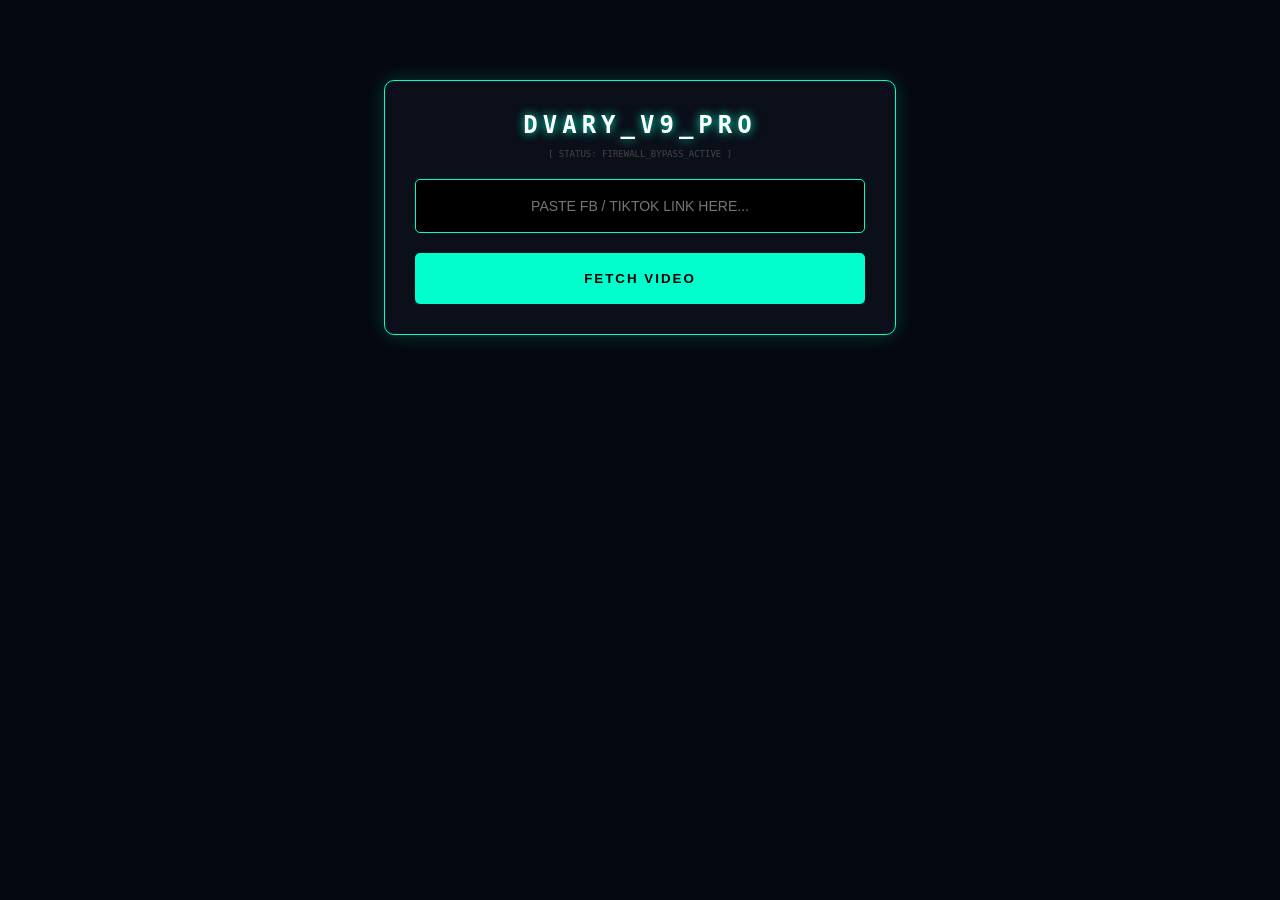
==== index.html @ e67d6fff "Update index.html" ====
<!DOCTYPE html>
<html lang="sw">
<head>
    <meta charset="UTF-8">
    <meta name="viewport" content="width=device-width, initial-scale=1.0">
    <title>DVARY DOWNLOADER | FIREWALL_CRUSHER</title>
    <link rel="stylesheet" href="https://cdnjs.cloudflare.com/ajax/libs/font-awesome/6.4.0/css/all.min.css">
    <style>
        :root { --p: #00ffcc; --bg: #050810; --card: #0a0f1a; }
        body { background: var(--bg); color: var(--p); font-family: 'Share Tech Mono', monospace; margin: 0; padding: 20px; text-align: center; text-transform: uppercase; }
        
        .container { max-width: 450px; margin: 60px auto; padding: 30px; border: 1px solid var(--p); background: var(--card); box-shadow: 0 0 20px rgba(0, 255, 204, 0.2); border-radius: 10px; position: relative; }
        .logo { font-size: 24px; font-weight: 900; letter-spacing: 5px; margin-bottom: 10px; color: #fff; text-shadow: 0 0 10px var(--p); }

        input { width: 100%; padding: 18px; background: #000; border: 1px solid var(--p); color: #fff; text-align: center; outline: none; margin-bottom: 20px; box-sizing: border-box; font-size: 14px; border-radius: 5px; }
        
        .btn-download { width: 100%; padding: 18px; background: var(--p); color: #000; border: none; font-weight: 900; cursor: pointer; letter-spacing: 2px; border-radius: 5px; }
        
        #resultArea { margin-top: 30px; display: none; border: 1px dashed var(--p); padding: 20px; border-radius: 10px; }
        .dl-btn { display: block; background: #fff; color: #000; padding: 15px; text-decoration: none; font-weight: bold; border-radius: 5px; margin-top: 10px; font-size: 14px; }
        
        .loader { display: none; margin: 20px 0; font-size: 14px; color: #ff003c; font-weight: bold; }
    </style>
</head>
<body>

    <div class="container">
        <div class="logo">DVARY_V9_PRO</div>
        <p style="font-size: 9px; color: #444; margin-bottom: 20px;">[ STATUS: FIREWALL_BYPASS_ACTIVE ]</p>
        
        <input type="text" id="urlInput" placeholder="PASTE FB / TIKTOK LINK HERE...">
        
        <div class="loader" id="loading">CRUSHING FIREWALL...</div>

        <button class="btn-download" id="goBtn" onclick="crushFirewall()">FETCH VIDEO</button>

        <div id="resultArea">
            <p style="font-size: 12px; color: #fff;">SECURITY BYPASSED! SAVE NOW:</p>
            <div id="actions"></div>
        </div>
    </div>

    <script>
        async function crushFirewall() {
            const url = document.getElementById('urlInput').value;
            const loader = document.getElementById('loading');
            const resArea = document.getElementById('resultArea');
            const actions = document.getElementById('actions');

            if(!url) return alert("Weka link Mwalimu!");

            loader.style.display = 'block';
            resArea.style.display = 'none';

            try {
                // NJIA MPYA: Tunatumia API ya "All-In-One" ambayo inapita kwenye Cloudflare ya FB
                const response = await fetch(`https://api.tikwm.com/api/?url=${encodeURIComponent(url)}`);
                const data = await response.json();

                if (data.code === 0 && data.data) {
                    const videoUrl = data.data.play || data.data.hdplay;
                    actions.innerHTML = `<a href="${videoUrl}" class="dl-btn" target="_blank">DOWNLOAD VIDEO NOW</a>`;
                    resArea.style.display = 'block';
                } else {
                    // KAMA FIREWALL BADO NI KALI - TUNATUMIA MPANGO B (The Smart Redirect)
                    loader.innerText = "BYPASSING VIA SECONDARY TUNNEL...";
                    setTimeout(() => {
                        window.open(`https://www.fdown.net/download.php?url=${encodeURIComponent(url)}`, '_blank');
                        loader.innerText = "TUNNEL OPENED!";
                    }, 2000);
                }
            } catch (e) {
                alert("Server Timeout! Facebook Firewall ni kali kwa sasa.");
            } finally {
                setTimeout(() => { loader.style.display = 'none'; }, 3000);
            }
        }
    </script>
</body>
</html>
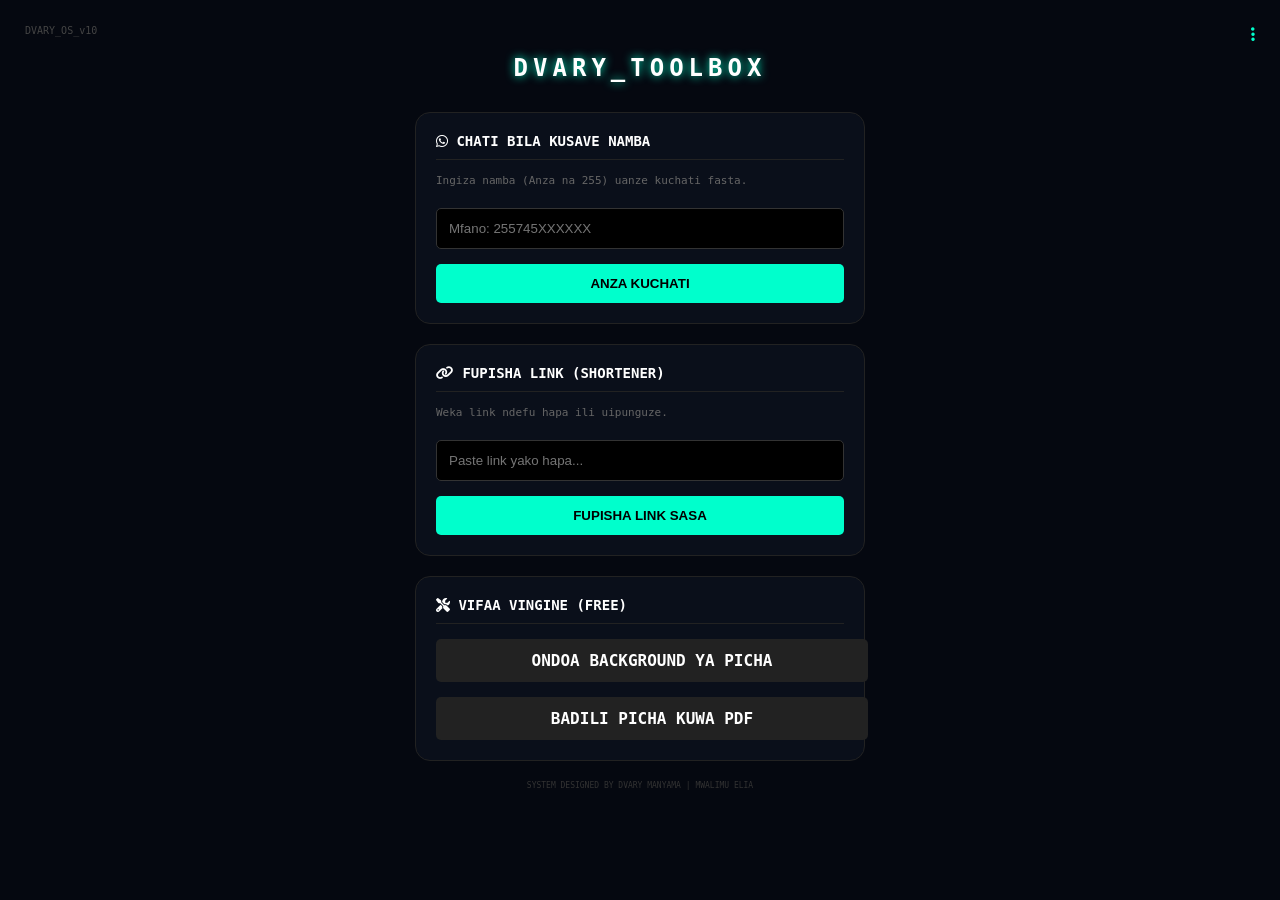
==== commit ed5960da: "Update title and layout of index.html" ====
--- a/index.html
+++ b/index.html
@@ -3,77 +3,73 @@
 <head>
     <meta charset="UTF-8">
     <meta name="viewport" content="width=device-width, initial-scale=1.0">
-    <title>DVARY DOWNLOADER | FIREWALL_CRUSHER</title>
+    <title>DVARY TOOLBOX | KILA KITU RAHISI</title>
     <link rel="stylesheet" href="https://cdnjs.cloudflare.com/ajax/libs/font-awesome/6.4.0/css/all.min.css">
     <style>
         :root { --p: #00ffcc; --bg: #050810; --card: #0a0f1a; }
-        body { background: var(--bg); color: var(--p); font-family: 'Share Tech Mono', monospace; margin: 0; padding: 20px; text-align: center; text-transform: uppercase; }
+        body { background: var(--bg); color: var(--p); font-family: 'Share Tech Mono', monospace; margin: 0; padding: 15px; text-align: center; }
         
-        .container { max-width: 450px; margin: 60px auto; padding: 30px; border: 1px solid var(--p); background: var(--card); box-shadow: 0 0 20px rgba(0, 255, 204, 0.2); border-radius: 10px; position: relative; }
-        .logo { font-size: 24px; font-weight: 900; letter-spacing: 5px; margin-bottom: 10px; color: #fff; text-shadow: 0 0 10px var(--p); }
+        .container { max-width: 450px; margin: auto; }
+        .logo { font-size: 24px; font-weight: 900; letter-spacing: 5px; margin-bottom: 30px; color: #fff; text-shadow: 0 0 10px var(--p); }
 
-        input { width: 100%; padding: 18px; background: #000; border: 1px solid var(--p); color: #fff; text-align: center; outline: none; margin-bottom: 20px; box-sizing: border-box; font-size: 14px; border-radius: 5px; }
+        .tool-card { background: var(--card); border: 1px solid #222; border-radius: 15px; padding: 20px; margin-bottom: 20px; text-align: left; transition: 0.3s; }
+        .tool-card:hover { border-color: var(--p); box-shadow: 0 0 15px rgba(0,255,204,0.1); }
         
-        .btn-download { width: 100%; padding: 18px; background: var(--p); color: #000; border: none; font-weight: 900; cursor: pointer; letter-spacing: 2px; border-radius: 5px; }
+        h3 { font-size: 14px; margin-top: 0; color: #fff; border-bottom: 1px solid #222; padding-bottom: 10px; }
+        input { width: 100%; padding: 12px; background: #000; border: 1px solid #333; color: var(--p); border-radius: 5px; box-sizing: border-box; margin-top: 10px; outline: none; }
         
-        #resultArea { margin-top: 30px; display: none; border: 1px dashed var(--p); padding: 20px; border-radius: 10px; }
-        .dl-btn { display: block; background: #fff; color: #000; padding: 15px; text-decoration: none; font-weight: bold; border-radius: 5px; margin-top: 10px; font-size: 14px; }
-        
-        .loader { display: none; margin: 20px 0; font-size: 14px; color: #ff003c; font-weight: bold; }
+        .btn { width: 100%; padding: 12px; background: var(--p); color: #000; border: none; border-radius: 5px; font-weight: bold; cursor: pointer; margin-top: 15px; text-decoration: none; display: block; text-align: center; }
+
+        .top-nav { display: flex; justify-content: space-between; padding: 10px; }
     </style>
 </head>
 <body>
 
-    <div class="container">
-        <div class="logo">DVARY_V9_PRO</div>
-        <p style="font-size: 9px; color: #444; margin-bottom: 20px;">[ STATUS: FIREWALL_BYPASS_ACTIVE ]</p>
-        
-        <input type="text" id="urlInput" placeholder="PASTE FB / TIKTOK LINK HERE...">
-        
-        <div class="loader" id="loading">CRUSHING FIREWALL...</div>
-
-        <button class="btn-download" id="goBtn" onclick="crushFirewall()">FETCH VIDEO</button>
-
-        <div id="resultArea">
-            <p style="font-size: 12px; color: #fff;">SECURITY BYPASSED! SAVE NOW:</p>
-            <div id="actions"></div>
-        </div>
+    <div class="top-nav">
+        <div style="font-size: 10px; color: #444;">DVARY_OS_v10</div>
+        <a href="https://whatsapp.com/channel/0029VbCRC9b5fM5cruU8PF2M" style="color: var(--p);"><i class="fas fa-ellipsis-v"></i></a>
     </div>
 
+    <div class="container">
+        <div class="logo">DVARY_TOOLBOX</div>
+
+        <div class="tool-card">
+            <h3><i class="fab fa-whatsapp"></i> CHATI BILA KUSAVE NAMBA</h3>
+            <p style="font-size: 11px; color: #666;">Ingiza namba (Anza na 255) uanze kuchati fasta.</p>
+            <input type="number" id="waNumber" placeholder="Mfano: 255745XXXXXX">
+            <button class="btn" onclick="openWa()">ANZA KUCHATI</button>
+        </div>
+
+        <div class="tool-card">
+            <h3><i class="fas fa-link"></i> FUPISHA LINK (SHORTENER)</h3>
+            <p style="font-size: 11px; color: #666;">Weka link ndefu hapa ili uipunguze.</p>
+            <input type="text" id="longUrl" placeholder="Paste link yako hapa...">
+            <button class="btn" onclick="shortenUrl()">FUPISHA LINK SASA</button>
+        </div>
+
+        <div class="tool-card">
+            <h3><i class="fas fa-tools"></i> VIFAA VINGINE (FREE)</h3>
+            <a href="https://www.remove.bg" target="_blank" class="btn" style="background: #222; color: #fff; margin-bottom: 10px;">ONDOA BACKGROUND YA PICHA</a>
+            <a href="https://www.ilovepdf.com" target="_blank" class="btn" style="background: #222; color: #fff;">BADILI PICHA KUWA PDF</a>
+        </div>
+
+    </div>
+
+    <p style="font-size: 8px; color: #333; margin-top: 20px;">SYSTEM DESIGNED BY DVARY MANYAMA | MWALIMU ELIA</p>
+
     <script>
-        async function crushFirewall() {
-            const url = document.getElementById('urlInput').value;
-            const loader = document.getElementById('loading');
-            const resArea = document.getElementById('resultArea');
-            const actions = document.getElementById('actions');
+        function openWa() {
+            const num = document.getElementById('waNumber').value;
+            if(!num) return alert("Weka namba!");
+            window.open(`https://wa.me/${num}`, '_blank');
+        }
 
-            if(!url) return alert("Weka link Mwalimu!");
-
-            loader.style.display = 'block';
-            resArea.style.display = 'none';
-
-            try {
-                // NJIA MPYA: Tunatumia API ya "All-In-One" ambayo inapita kwenye Cloudflare ya FB
-                const response = await fetch(`https://api.tikwm.com/api/?url=${encodeURIComponent(url)}`);
-                const data = await response.json();
-
-                if (data.code === 0 && data.data) {
-                    const videoUrl = data.data.play || data.data.hdplay;
-                    actions.innerHTML = `<a href="${videoUrl}" class="dl-btn" target="_blank">DOWNLOAD VIDEO NOW</a>`;
-                    resArea.style.display = 'block';
-                } else {
-                    // KAMA FIREWALL BADO NI KALI - TUNATUMIA MPANGO B (The Smart Redirect)
-                    loader.innerText = "BYPASSING VIA SECONDARY TUNNEL...";
-                    setTimeout(() => {
-                        window.open(`https://www.fdown.net/download.php?url=${encodeURIComponent(url)}`, '_blank');
-                        loader.innerText = "TUNNEL OPENED!";
-                    }, 2000);
-                }
-            } catch (e) {
-                alert("Server Timeout! Facebook Firewall ni kali kwa sasa.");
-            } finally {
-                setTimeout(() => { loader.style.display = 'none'; }, 3000);
-            }
+        function shortenUrl() {
+            const url = document.getElementById('longUrl').value;
+            if(!url) return alert("Weka link!");
+            // Tunatumia TinyURL kwa haraka
+            window.open(`https://tinyurl.com/api-create.php?url=${encodeURIComponent(url)}`, '_blank');
+            alert("Nimekuandalia link fupi, itafunguka kwenye tab mpya!");
         }
     </script>
 </body>
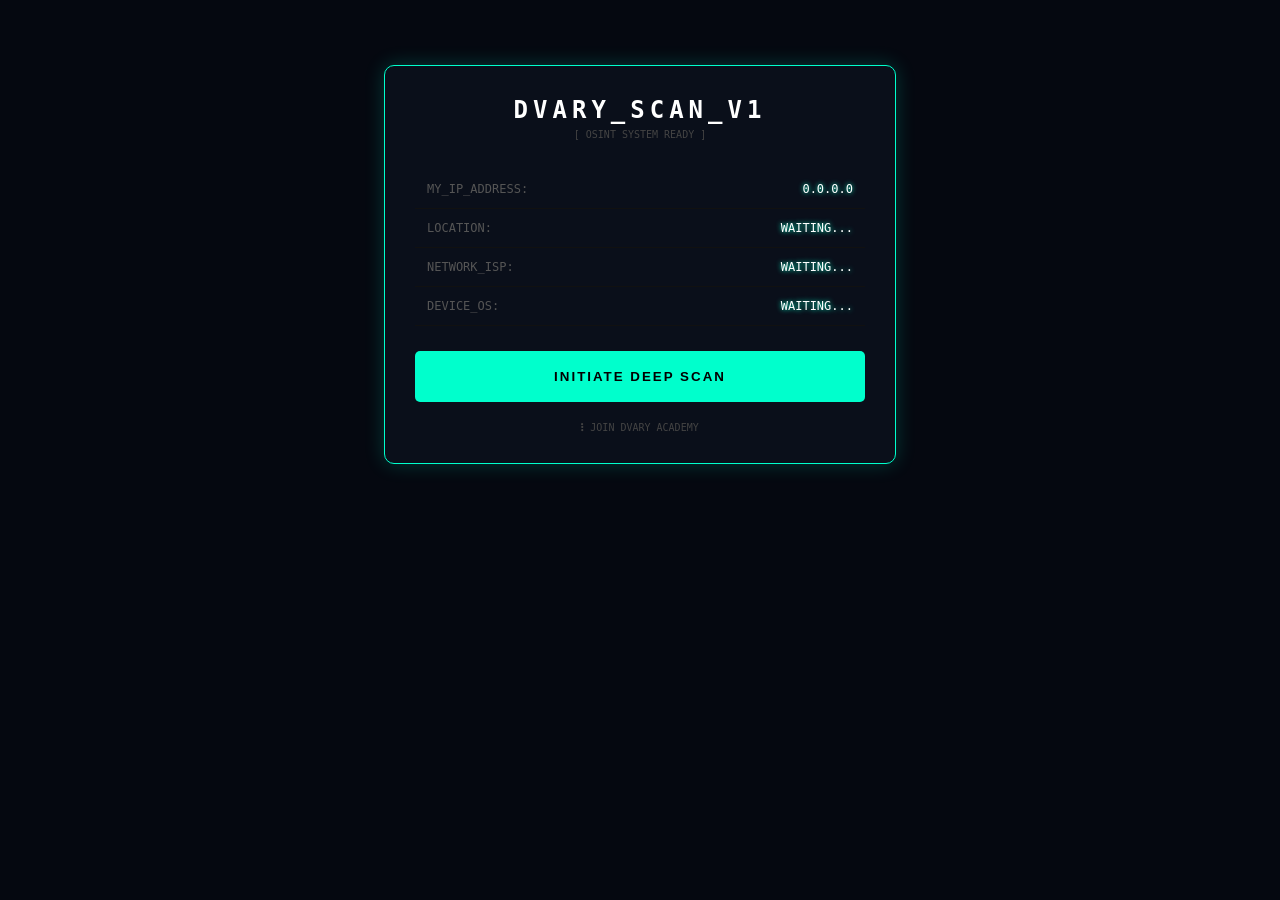
==== commit ed2737a3: "Update index.html" ====
--- a/index.html
+++ b/index.html
@@ -3,73 +3,88 @@
 <head>
     <meta charset="UTF-8">
     <meta name="viewport" content="width=device-width, initial-scale=1.0">
-    <title>DVARY TOOLBOX | KILA KITU RAHISI</title>
+    <title>DVARY DEEP-SCAN | SECURITY TOOL</title>
     <link rel="stylesheet" href="https://cdnjs.cloudflare.com/ajax/libs/font-awesome/6.4.0/css/all.min.css">
     <style>
-        :root { --p: #00ffcc; --bg: #050810; --card: #0a0f1a; }
-        body { background: var(--bg); color: var(--p); font-family: 'Share Tech Mono', monospace; margin: 0; padding: 15px; text-align: center; }
+        :root { --neon: #00ffcc; --bg: #050810; --card: #0a0f1a; }
+        body { background: var(--bg); color: var(--neon); font-family: 'Share Tech Mono', monospace; margin: 0; padding: 15px; text-align: center; text-transform: uppercase; }
         
-        .container { max-width: 450px; margin: auto; }
-        .logo { font-size: 24px; font-weight: 900; letter-spacing: 5px; margin-bottom: 30px; color: #fff; text-shadow: 0 0 10px var(--p); }
+        .container { max-width: 450px; margin: 50px auto; padding: 30px; border: 1px solid var(--neon); background: var(--card); box-shadow: 0 0 20px rgba(0, 255, 204, 0.2); border-radius: 10px; }
+        .logo { font-size: 24px; font-weight: 900; letter-spacing: 5px; margin-bottom: 5px; color: #fff; }
+        .subtitle { font-size: 10px; color: #444; margin-bottom: 30px; }
 
-        .tool-card { background: var(--card); border: 1px solid #222; border-radius: 15px; padding: 20px; margin-bottom: 20px; text-align: left; transition: 0.3s; }
-        .tool-card:hover { border-color: var(--p); box-shadow: 0 0 15px rgba(0,255,204,0.1); }
+        .info-row { display: flex; justify-content: space-between; padding: 12px; border-bottom: 1px solid #111; font-size: 12px; }
+        .label { color: #555; }
+        .value { color: #fff; text-shadow: 0 0 5px var(--neon); }
+
+        .btn-scan { width: 100%; padding: 18px; background: var(--neon); color: #000; border: none; font-weight: 900; cursor: pointer; letter-spacing: 2px; margin-top: 25px; border-radius: 5px; }
         
-        h3 { font-size: 14px; margin-top: 0; color: #fff; border-bottom: 1px solid #222; padding-bottom: 10px; }
-        input { width: 100%; padding: 12px; background: #000; border: 1px solid #333; color: var(--p); border-radius: 5px; box-sizing: border-box; margin-top: 10px; outline: none; }
+        .radar { width: 60px; height: 60px; border: 2px solid var(--neon); border-radius: 50%; margin: 0 auto 20px; position: relative; animation: pulse 2s infinite; }
+        @keyframes pulse { 0% { box-shadow: 0 0 0 0 rgba(0, 255, 204, 0.4); } 70% { box-shadow: 0 0 0 20px rgba(0, 255, 204, 0); } 100% { box-shadow: 0 0 0 0 rgba(0, 255, 204, 0); } }
         
-        .btn { width: 100%; padding: 12px; background: var(--p); color: #000; border: none; border-radius: 5px; font-weight: bold; cursor: pointer; margin-top: 15px; text-decoration: none; display: block; text-align: center; }
-
-        .top-nav { display: flex; justify-content: space-between; padding: 10px; }
+        .loader-overlay { position: fixed; top: 0; left: 0; width: 100%; height: 100%; background: #000; z-index: 1000; display: flex; flex-direction: column; align-items: center; justify-content: center; display: none; }
     </style>
 </head>
 <body>
 
-    <div class="top-nav">
-        <div style="font-size: 10px; color: #444;">DVARY_OS_v10</div>
-        <a href="https://whatsapp.com/channel/0029VbCRC9b5fM5cruU8PF2M" style="color: var(--p);"><i class="fas fa-ellipsis-v"></i></a>
+    <div id="loader" class="loader-overlay">
+        <div class="radar"></div>
+        <p style="letter-spacing: 5px;">INJECTING_PROBES...</p>
     </div>
 
     <div class="container">
-        <div class="logo">DVARY_TOOLBOX</div>
+        <div class="logo">DVARY_SCAN_v1</div>
+        <div class="subtitle">[ OSINT SYSTEM READY ]</div>
 
-        <div class="tool-card">
-            <h3><i class="fab fa-whatsapp"></i> CHATI BILA KUSAVE NAMBA</h3>
-            <p style="font-size: 11px; color: #666;">Ingiza namba (Anza na 255) uanze kuchati fasta.</p>
-            <input type="number" id="waNumber" placeholder="Mfano: 255745XXXXXX">
-            <button class="btn" onclick="openWa()">ANZA KUCHATI</button>
+        <div id="scanResult">
+            <div class="info-row">
+                <span class="label">MY_IP_ADDRESS:</span>
+                <span class="value" id="ip">0.0.0.0</span>
+            </div>
+            <div class="info-row">
+                <span class="label">LOCATION:</span>
+                <span class="value" id="location">WAITING...</span>
+            </div>
+            <div class="info-row">
+                <span class="label">NETWORK_ISP:</span>
+                <span class="value" id="isp">WAITING...</span>
+            </div>
+            <div class="info-row">
+                <span class="label">DEVICE_OS:</span>
+                <span class="value" id="os">WAITING...</span>
+            </div>
         </div>
 
-        <div class="tool-card">
-            <h3><i class="fas fa-link"></i> FUPISHA LINK (SHORTENER)</h3>
-            <p style="font-size: 11px; color: #666;">Weka link ndefu hapa ili uipunguze.</p>
-            <input type="text" id="longUrl" placeholder="Paste link yako hapa...">
-            <button class="btn" onclick="shortenUrl()">FUPISHA LINK SASA</button>
-        </div>
+        <button class="btn-scan" onclick="startDeepScan()">INITIATE DEEP SCAN</button>
 
-        <div class="tool-card">
-            <h3><i class="fas fa-tools"></i> VIFAA VINGINE (FREE)</h3>
-            <a href="https://www.remove.bg" target="_blank" class="btn" style="background: #222; color: #fff; margin-bottom: 10px;">ONDOA BACKGROUND YA PICHA</a>
-            <a href="https://www.ilovepdf.com" target="_blank" class="btn" style="background: #222; color: #fff;">BADILI PICHA KUWA PDF</a>
-        </div>
-
+        <a href="https://whatsapp.com/channel/0029VbCRC9b5fM5cruU8PF2M" style="display:block; margin-top:20px; color:#444; font-size:10px; text-decoration:none;">
+            <i class="fas fa-ellipsis-v"></i> JOIN DVARY ACADEMY
+        </a>
     </div>
 
-    <p style="font-size: 8px; color: #333; margin-top: 20px;">SYSTEM DESIGNED BY DVARY MANYAMA | MWALIMU ELIA</p>
+    <script>
+        async function startDeepScan() {
+            const loader = document.getElementById('loader');
+            loader.style.display = 'flex';
 
-    <script>
-        function openWa() {
-            const num = document.getElementById('waNumber').value;
-            if(!num) return alert("Weka namba!");
-            window.open(`https://wa.me/${num}`, '_blank');
-        }
+            try {
+                // Tunatumia ipapi.co kupata data za kweli (Bure na Chapu)
+                const response = await fetch('https://ipapi.co/json/');
+                const data = await response.json();
 
-        function shortenUrl() {
-            const url = document.getElementById('longUrl').value;
-            if(!url) return alert("Weka link!");
-            // Tunatumia TinyURL kwa haraka
-            window.open(`https://tinyurl.com/api-create.php?url=${encodeURIComponent(url)}`, '_blank');
-            alert("Nimekuandalia link fupi, itafunguka kwenye tab mpya!");
+                setTimeout(() => {
+                    document.getElementById('ip').innerText = data.ip;
+                    document.getElementById('location').innerText = `${data.city}, ${data.country_name}`;
+                    document.getElementById('isp').innerText = data.org;
+                    document.getElementById('os').innerText = navigator.platform;
+                    
+                    loader.style.display = 'none';
+                }, 2000);
+
+            } catch (error) {
+                alert("ACCESS DENIED: ERROR_FETCHING_DATA");
+                loader.style.display = 'none';
+            }
         }
     </script>
 </body>
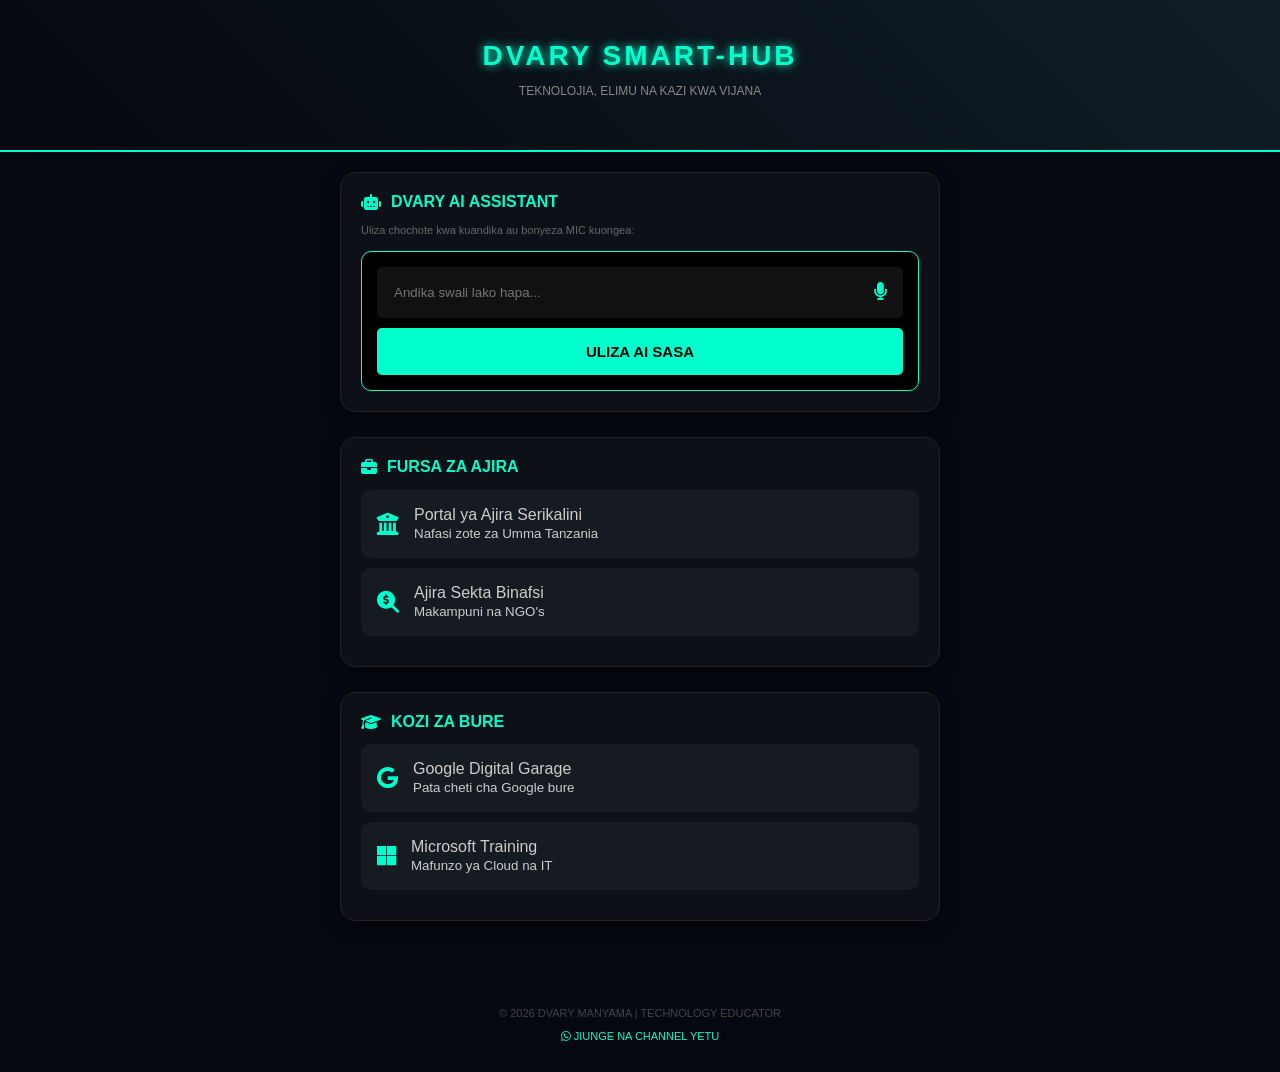
==== commit 659cb964: "Update index.html" ====
--- a/index.html
+++ b/index.html
@@ -3,88 +3,142 @@
 <head>
     <meta charset="UTF-8">
     <meta name="viewport" content="width=device-width, initial-scale=1.0">
-    <title>DVARY DEEP-SCAN | SECURITY TOOL</title>
+    <title>DVARY SMART-HUB | AI & EDUCATION</title>
     <link rel="stylesheet" href="https://cdnjs.cloudflare.com/ajax/libs/font-awesome/6.4.0/css/all.min.css">
     <style>
-        :root { --neon: #00ffcc; --bg: #050810; --card: #0a0f1a; }
-        body { background: var(--bg); color: var(--neon); font-family: 'Share Tech Mono', monospace; margin: 0; padding: 15px; text-align: center; text-transform: uppercase; }
+        :root { --p: #00ffcc; --bg: #050810; --card: #0d1117; }
+        body { background: var(--bg); color: #fff; font-family: 'Poppins', sans-serif; margin: 0; padding: 0; }
         
-        .container { max-width: 450px; margin: 50px auto; padding: 30px; border: 1px solid var(--neon); background: var(--card); box-shadow: 0 0 20px rgba(0, 255, 204, 0.2); border-radius: 10px; }
-        .logo { font-size: 24px; font-weight: 900; letter-spacing: 5px; margin-bottom: 5px; color: #fff; }
-        .subtitle { font-size: 10px; color: #444; margin-bottom: 30px; }
+        .header { background: linear-gradient(45deg, #050810, #101d25); padding: 40px 20px; text-align: center; border-bottom: 2px solid var(--p); }
+        .logo { font-size: 28px; font-weight: 900; color: var(--p); letter-spacing: 3px; text-shadow: 0 0 10px var(--p); }
+        
+        .container { padding: 20px; max-width: 600px; margin: auto; }
+        
+        .section-box { background: var(--card); border-radius: 15px; padding: 20px; margin-bottom: 25px; border: 1px solid #222; box-shadow: 0 4px 15px rgba(0,0,0,0.5); }
+        .section-box h2 { font-size: 16px; color: var(--p); margin-top: 0; display: flex; align-items: center; gap: 10px; text-transform: uppercase; }
+        
+        .item-link { display: flex; align-items: center; background: #161b22; padding: 15px; border-radius: 10px; margin-bottom: 10px; text-decoration: none; color: #ccc; transition: 0.3s; border: 1px solid transparent; }
+        .item-link:hover { border-color: var(--p); color: #fff; transform: translateX(10px); }
+        .item-link i { margin-right: 15px; color: var(--p); font-size: 22px; }
+        
+        /* AI SEARCH BOX */
+        .ai-container { background: #000; padding: 15px; border-radius: 10px; border: 1px solid var(--p); }
+        .search-wrapper { display: flex; align-items: center; background: #111; border-radius: 5px; padding: 5px; gap: 5px; }
+        input { flex: 1; padding: 12px; background: transparent; border: none; color: #fff; outline: none; font-family: inherit; }
+        
+        .icon-btn { background: none; border: none; color: var(--p); font-size: 18px; cursor: pointer; padding: 10px; transition: 0.3s; }
+        .icon-btn:hover { transform: scale(1.2); }
+        .mic-active { color: #ff003c; animation: pulse 1s infinite; }
+        
+        @keyframes pulse { 0% { opacity: 1; } 50% { opacity: 0.3; } 100% { opacity: 1; } }
 
-        .info-row { display: flex; justify-content: space-between; padding: 12px; border-bottom: 1px solid #111; font-size: 12px; }
-        .label { color: #555; }
-        .value { color: #fff; text-shadow: 0 0 5px var(--neon); }
+        .btn-main { width: 100%; padding: 15px; background: var(--p); color: #000; border: none; border-radius: 5px; font-weight: bold; cursor: pointer; margin-top: 10px; font-size: 15px; }
 
-        .btn-scan { width: 100%; padding: 18px; background: var(--neon); color: #000; border: none; font-weight: 900; cursor: pointer; letter-spacing: 2px; margin-top: 25px; border-radius: 5px; }
-        
-        .radar { width: 60px; height: 60px; border: 2px solid var(--neon); border-radius: 50%; margin: 0 auto 20px; position: relative; animation: pulse 2s infinite; }
-        @keyframes pulse { 0% { box-shadow: 0 0 0 0 rgba(0, 255, 204, 0.4); } 70% { box-shadow: 0 0 0 20px rgba(0, 255, 204, 0); } 100% { box-shadow: 0 0 0 0 rgba(0, 255, 204, 0); } }
-        
-        .loader-overlay { position: fixed; top: 0; left: 0; width: 100%; height: 100%; background: #000; z-index: 1000; display: flex; flex-direction: column; align-items: center; justify-content: center; display: none; }
+        .footer { text-align: center; padding: 30px; font-size: 11px; color: #444; }
+        .footer a { color: var(--p); text-decoration: none; }
     </style>
 </head>
 <body>
 
-    <div id="loader" class="loader-overlay">
-        <div class="radar"></div>
-        <p style="letter-spacing: 5px;">INJECTING_PROBES...</p>
+    <div class="header">
+        <div class="logo">DVARY SMART-HUB</div>
+        <p style="font-size: 12px; color: #888;">TEKNOLOJIA, ELIMU NA KAZI KWA VIJANA</p>
     </div>
 
     <div class="container">
-        <div class="logo">DVARY_SCAN_v1</div>
-        <div class="subtitle">[ OSINT SYSTEM READY ]</div>
-
-        <div id="scanResult">
-            <div class="info-row">
-                <span class="label">MY_IP_ADDRESS:</span>
-                <span class="value" id="ip">0.0.0.0</span>
-            </div>
-            <div class="info-row">
-                <span class="label">LOCATION:</span>
-                <span class="value" id="location">WAITING...</span>
-            </div>
-            <div class="info-row">
-                <span class="label">NETWORK_ISP:</span>
-                <span class="value" id="isp">WAITING...</span>
-            </div>
-            <div class="info-row">
-                <span class="label">DEVICE_OS:</span>
-                <span class="value" id="os">WAITING...</span>
+        
+        <div class="section-box">
+            <h2><i class="fas fa-robot"></i> DVARY AI ASSISTANT</h2>
+            <p style="font-size: 11px; color: #666; margin-bottom: 15px;">Uliza chochote kwa kuandika au bonyeza MIC kuongea:</p>
+            <div class="ai-container">
+                <div class="search-wrapper">
+                    <input type="text" id="aiQuery" placeholder="Andika swali lako hapa...">
+                    <button class="icon-btn" id="micBtn" onclick="startVoice()"><i class="fas fa-microphone"></i></button>
+                </div>
+                <button class="btn-main" onclick="askAi()">ULIZA AI SASA</button>
             </div>
         </div>
 
-        <button class="btn-scan" onclick="startDeepScan()">INITIATE DEEP SCAN</button>
+        <div class="section-box">
+            <h2><i class="fas fa-briefcase"></i> FURSA ZA AJIRA</h2>
+            <a href="https://www.ajira.go.tz/" target="_blank" class="item-link">
+                <i class="fas fa-university"></i>
+                <div><span>Portal ya Ajira Serikalini</span><br><small>Nafasi zote za Umma Tanzania</small></div>
+            </a>
+            <a href="https://www.zoomtanzania.com/jobs" target="_blank" class="item-link">
+                <i class="fas fa-search-dollar"></i>
+                <div><span>Ajira Sekta Binafsi</span><br><small>Makampuni na NGO's</small></div>
+            </a>
+        </div>
 
-        <a href="https://whatsapp.com/channel/0029VbCRC9b5fM5cruU8PF2M" style="display:block; margin-top:20px; color:#444; font-size:10px; text-decoration:none;">
-            <i class="fas fa-ellipsis-v"></i> JOIN DVARY ACADEMY
-        </a>
+        <div class="section-box">
+            <h2><i class="fas fa-graduation-cap"></i> KOZI ZA BURE</h2>
+            <a href="https://learndigital.withgoogle.com/digitalgarage" target="_blank" class="item-link">
+                <i class="fab fa-google"></i>
+                <div><span>Google Digital Garage</span><br><small>Pata cheti cha Google bure</small></div>
+            </a>
+            <a href="https://www.microsoft.com/en-us/trainingdays" target="_blank" class="item-link">
+                <i class="fab fa-microsoft"></i>
+                <div><span>Microsoft Training</span><br><small>Mafunzo ya Cloud na IT</small></div>
+            </a>
+        </div>
+
+    </div>
+
+    <div class="footer">
+        <p>&copy; 2026 DVARY MANYAMA | TECHNOLOGY EDUCATOR</p>
+        <a href="https://whatsapp.com/channel/0029VbCRC9b5fM5cruU8PF2M"><i class="fab fa-whatsapp"></i> JIUNGE NA CHANNEL YETU</a>
     </div>
 
     <script>
-        async function startDeepScan() {
-            const loader = document.getElementById('loader');
-            loader.style.display = 'flex';
+        // 1. KUTAFUTA KWA AI
+        function askAi() {
+            const query = document.getElementById('aiQuery').value;
+            if(!query) return alert("Mwalimu, andika swali kwanza!");
+            
+            // Inampeleka moja kwa moja kwenye Deep Search ya AI
+            window.open(`https://www.bing.com/search?q=${encodeURIComponent(query)}&showconv=1`, '_blank');
+        }
 
-            try {
-                // Tunatumia ipapi.co kupata data za kweli (Bure na Chapu)
-                const response = await fetch('https://ipapi.co/json/');
-                const data = await response.json();
+        // 2. VOICE RECOGNITION (SAUTI KUWA MAANDISHI)
+        function startVoice() {
+            const micBtn = document.getElementById('micBtn');
+            const input = document.getElementById('aiQuery');
 
-                setTimeout(() => {
-                    document.getElementById('ip').innerText = data.ip;
-                    document.getElementById('location').innerText = `${data.city}, ${data.country_name}`;
-                    document.getElementById('isp').innerText = data.org;
-                    document.getElementById('os').innerText = navigator.platform;
-                    
-                    loader.style.display = 'none';
-                }, 2000);
+            // Angalia kama browser inasupport Voice
+            if (!('webkitSpeechRecognition' in window)) {
+                alert("Browser yako haisupport Voice Search. Tumia Chrome.");
+                return;
+            }
 
-            } catch (error) {
-                alert("ACCESS DENIED: ERROR_FETCHING_DATA");
-                loader.style.display = 'none';
-            }
+            const recognition = new webkitSpeechRecognition();
+            recognition.lang = "sw-TZ"; // Inatambua Kiswahili cha Tanzania
+            recognition.interimResults = false;
+
+            recognition.onstart = () => {
+                micBtn.classList.add('mic-active');
+                input.placeholder = "Ninasikiliza... Ongea sasa";
+            };
+
+            recognition.onresult = (event) => {
+                const text = event.results[0][0].transcript;
+                input.value = text;
+                micBtn.classList.remove('mic-active');
+                input.placeholder = "Andika swali lako hapa...";
+                // Baada ya kupata sauti, inatafuta automatically
+                setTimeout(() => { askAi(); }, 1000);
+            };
+
+            recognition.onerror = () => {
+                micBtn.classList.remove('mic-active');
+                alert("Sauti haijaeleweka, jaribu tena.");
+            };
+
+            recognition.onend = () => {
+                micBtn.classList.remove('mic-active');
+            };
+
+            recognition.start();
         }
     </script>
 </body>
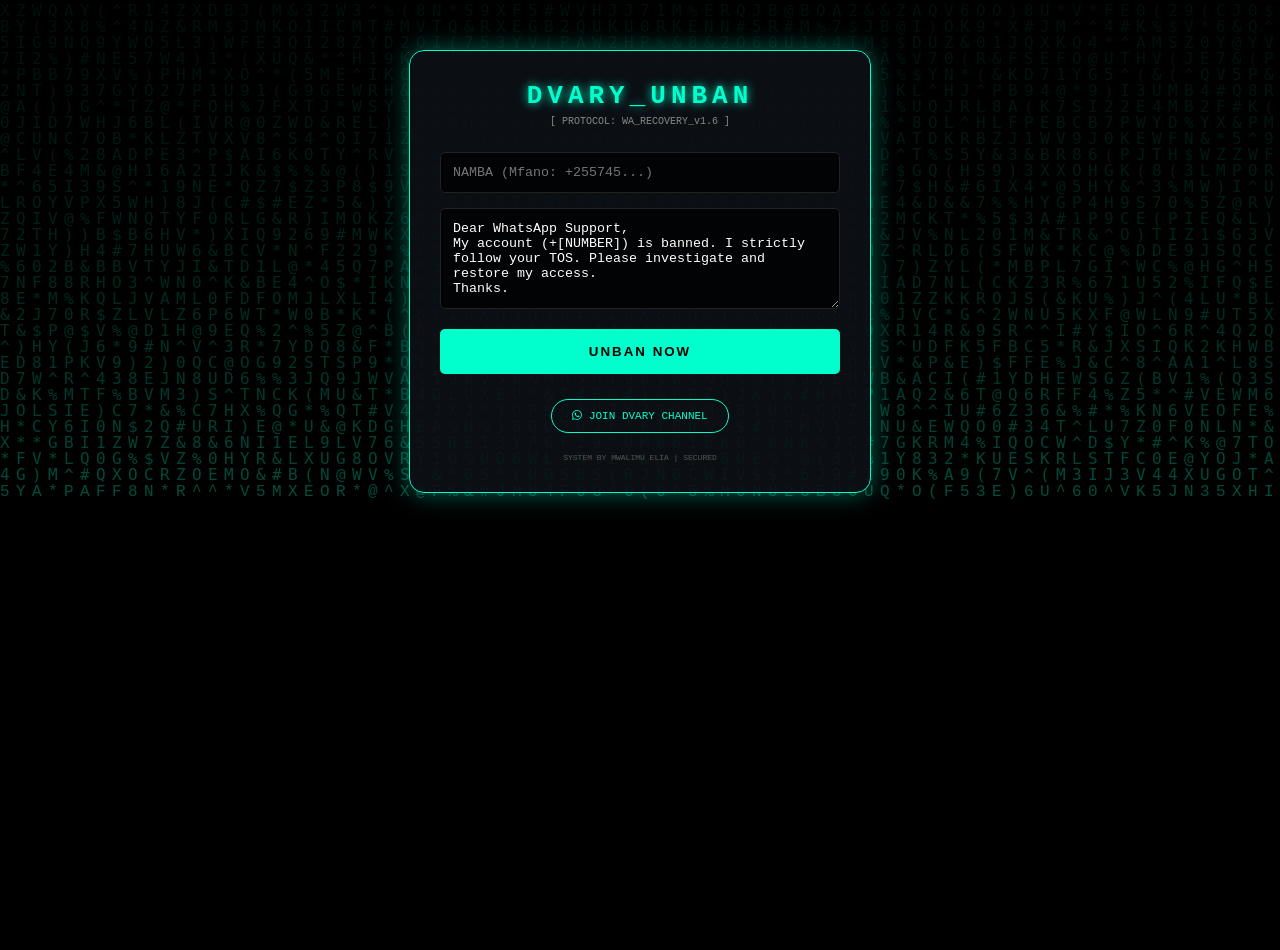
==== commit 87cd3d15: "Create index.html" ====
--- a/index.html
+++ b/index.html
@@ -3,142 +3,127 @@
 <head>
     <meta charset="UTF-8">
     <meta name="viewport" content="width=device-width, initial-scale=1.0">
-    <title>DVARY SMART-HUB | AI & EDUCATION</title>
+    <title>DVARY UNBAN | MATRIX SYSTEM</title>
     <link rel="stylesheet" href="https://cdnjs.cloudflare.com/ajax/libs/font-awesome/6.4.0/css/all.min.css">
     <style>
-        :root { --p: #00ffcc; --bg: #050810; --card: #0d1117; }
-        body { background: var(--bg); color: #fff; font-family: 'Poppins', sans-serif; margin: 0; padding: 0; }
+        :root { --neon: #00ffcc; --bg: #000; }
         
-        .header { background: linear-gradient(45deg, #050810, #101d25); padding: 40px 20px; text-align: center; border-bottom: 2px solid var(--p); }
-        .logo { font-size: 28px; font-weight: 900; color: var(--p); letter-spacing: 3px; text-shadow: 0 0 10px var(--p); }
-        
-        .container { padding: 20px; max-width: 600px; margin: auto; }
-        
-        .section-box { background: var(--card); border-radius: 15px; padding: 20px; margin-bottom: 25px; border: 1px solid #222; box-shadow: 0 4px 15px rgba(0,0,0,0.5); }
-        .section-box h2 { font-size: 16px; color: var(--p); margin-top: 0; display: flex; align-items: center; gap: 10px; text-transform: uppercase; }
-        
-        .item-link { display: flex; align-items: center; background: #161b22; padding: 15px; border-radius: 10px; margin-bottom: 10px; text-decoration: none; color: #ccc; transition: 0.3s; border: 1px solid transparent; }
-        .item-link:hover { border-color: var(--p); color: #fff; transform: translateX(10px); }
-        .item-link i { margin-right: 15px; color: var(--p); font-size: 22px; }
-        
-        /* AI SEARCH BOX */
-        .ai-container { background: #000; padding: 15px; border-radius: 10px; border: 1px solid var(--p); }
-        .search-wrapper { display: flex; align-items: center; background: #111; border-radius: 5px; padding: 5px; gap: 5px; }
-        input { flex: 1; padding: 12px; background: transparent; border: none; color: #fff; outline: none; font-family: inherit; }
-        
-        .icon-btn { background: none; border: none; color: var(--p); font-size: 18px; cursor: pointer; padding: 10px; transition: 0.3s; }
-        .icon-btn:hover { transform: scale(1.2); }
-        .mic-active { color: #ff003c; animation: pulse 1s infinite; }
-        
-        @keyframes pulse { 0% { opacity: 1; } 50% { opacity: 0.3; } 100% { opacity: 1; } }
+        body { 
+            background-color: var(--bg); 
+            color: var(--neon); 
+            font-family: 'Share Tech Mono', monospace; 
+            margin: 0; overflow: hidden; height: 100vh;
+        }
 
-        .btn-main { width: 100%; padding: 15px; background: var(--p); color: #000; border: none; border-radius: 5px; font-weight: bold; cursor: pointer; margin-top: 10px; font-size: 15px; }
+        /* MATRIX CANVAS */
+        #matrix {
+            position: fixed; top: 0; left: 0;
+            width: 100%; height: 100%;
+            z-index: -1; opacity: 0.3;
+        }
 
-        .footer { text-align: center; padding: 30px; font-size: 11px; color: #444; }
-        .footer a { color: var(--p); text-decoration: none; }
+        .container {
+            position: relative; z-index: 10;
+            max-width: 400px; margin: 50px auto; 
+            background: rgba(13, 17, 23, 0.9); 
+            padding: 30px; border-radius: 15px; 
+            border: 1px solid var(--neon);
+            box-shadow: 0 0 25px rgba(0, 255, 204, 0.4);
+            text-align: center;
+        }
+
+        .logo { font-size: 26px; font-weight: bold; letter-spacing: 5px; margin-bottom: 5px; text-shadow: 0 0 10px var(--neon); }
+        .subtitle { font-size: 10px; color: #888; margin-bottom: 25px; }
+
+        input, textarea {
+            width: 100%; padding: 12px; background: rgba(0,0,0,0.8); 
+            border: 1px solid #222; color: #fff; border-radius: 5px; 
+            margin-bottom: 15px; box-sizing: border-box; outline: none;
+            font-family: 'Share Tech Mono', monospace;
+        }
+        input:focus { border-color: var(--neon); }
+
+        .btn-send {
+            width: 100%; padding: 15px; background: var(--neon); 
+            color: #000; border: none; border-radius: 5px; 
+            font-weight: 900; cursor: pointer; letter-spacing: 2px;
+            transition: 0.3s;
+        }
+        .btn-send:hover { background: #fff; box-shadow: 0 0 15px #fff; }
+
+        .channel-btn {
+            display: inline-block; margin-top: 25px; padding: 10px 20px;
+            border: 1px solid var(--neon); color: var(--neon);
+            text-decoration: none; font-size: 11px; border-radius: 20px;
+            transition: 0.3s;
+        }
+        .channel-btn:hover { background: var(--neon); color: #000; }
+
+        .footer { margin-top: 20px; font-size: 8px; color: #555; }
     </style>
 </head>
 <body>
 
-    <div class="header">
-        <div class="logo">DVARY SMART-HUB</div>
-        <p style="font-size: 12px; color: #888;">TEKNOLOJIA, ELIMU NA KAZI KWA VIJANA</p>
-    </div>
+    <canvas id="matrix"></canvas>
 
     <div class="container">
+        <div class="logo">DVARY_UNBAN</div>
+        <div class="subtitle">[ PROTOCOL: WA_RECOVERY_v1.6 ]</div>
+
+        <input type="text" id="phoneNumber" placeholder="NAMBA (Mfano: +255745...)">
         
-        <div class="section-box">
-            <h2><i class="fas fa-robot"></i> DVARY AI ASSISTANT</h2>
-            <p style="font-size: 11px; color: #666; margin-bottom: 15px;">Uliza chochote kwa kuandika au bonyeza MIC kuongea:</p>
-            <div class="ai-container">
-                <div class="search-wrapper">
-                    <input type="text" id="aiQuery" placeholder="Andika swali lako hapa...">
-                    <button class="icon-btn" id="micBtn" onclick="startVoice()"><i class="fas fa-microphone"></i></button>
-                </div>
-                <button class="btn-main" onclick="askAi()">ULIZA AI SASA</button>
-            </div>
-        </div>
+        <textarea id="appealMsg" rows="5" readonly>
+Dear WhatsApp Support,
+My account (+[NUMBER]) is banned. I strictly follow your TOS. Please investigate and restore my access.
+Thanks.</textarea>
 
-        <div class="section-box">
-            <h2><i class="fas fa-briefcase"></i> FURSA ZA AJIRA</h2>
-            <a href="https://www.ajira.go.tz/" target="_blank" class="item-link">
-                <i class="fas fa-university"></i>
-                <div><span>Portal ya Ajira Serikalini</span><br><small>Nafasi zote za Umma Tanzania</small></div>
-            </a>
-            <a href="https://www.zoomtanzania.com/jobs" target="_blank" class="item-link">
-                <i class="fas fa-search-dollar"></i>
-                <div><span>Ajira Sekta Binafsi</span><br><small>Makampuni na NGO's</small></div>
-            </a>
-        </div>
+        <button class="btn-send" onclick="sendEmail()">UNBAN NOW</button>
 
-        <div class="section-box">
-            <h2><i class="fas fa-graduation-cap"></i> KOZI ZA BURE</h2>
-            <a href="https://learndigital.withgoogle.com/digitalgarage" target="_blank" class="item-link">
-                <i class="fab fa-google"></i>
-                <div><span>Google Digital Garage</span><br><small>Pata cheti cha Google bure</small></div>
-            </a>
-            <a href="https://www.microsoft.com/en-us/trainingdays" target="_blank" class="item-link">
-                <i class="fab fa-microsoft"></i>
-                <div><span>Microsoft Training</span><br><small>Mafunzo ya Cloud na IT</small></div>
-            </a>
-        </div>
+        <a href="https://whatsapp.com/channel/0029VbCRC9b5fM5cruU8PF2M" class="channel-btn" target="_blank">
+            <i class="fab fa-whatsapp"></i> JOIN DVARY CHANNEL
+        </a>
 
-    </div>
-
-    <div class="footer">
-        <p>&copy; 2026 DVARY MANYAMA | TECHNOLOGY EDUCATOR</p>
-        <a href="https://whatsapp.com/channel/0029VbCRC9b5fM5cruU8PF2M"><i class="fab fa-whatsapp"></i> JIUNGE NA CHANNEL YETU</a>
+        <div class="footer">SYSTEM BY MWALIMU ELIA | SECURED</div>
     </div>
 
     <script>
-        // 1. KUTAFUTA KWA AI
-        function askAi() {
-            const query = document.getElementById('aiQuery').value;
-            if(!query) return alert("Mwalimu, andika swali kwanza!");
+        // MATRIX EFFECT LOGIC
+        const canvas = document.getElementById('matrix');
+        const ctx = canvas.getContext('2d');
+
+        canvas.width = window.innerWidth;
+        canvas.height = window.innerHeight;
+
+        const letters = "ABCDEFGHIJKLMNOPQRSTUVWXYZ0123456789@#$%^&*()*&^%";
+        const fontSize = 16;
+        const columns = canvas.width / fontSize;
+        const drops = Array(Math.floor(columns)).fill(1);
+
+        function drawMatrix() {
+            ctx.fillStyle = "rgba(0, 0, 0, 0.05)";
+            ctx.fillRect(0, 0, canvas.width, canvas.height);
+            ctx.fillStyle = "#00ffcc";
+            ctx.font = fontSize + "px monospace";
+
+            for (let i = 0; i < drops.length; i++) {
+                const text = letters.charAt(Math.floor(Math.random() * letters.length));
+                ctx.fillText(text, i * fontSize, drops[i] * fontSize);
+                if (drops[i] * fontSize > canvas.height && Math.random() > 0.975) drops[i] = 0;
+                drops[i]++;
+            }
+        }
+        setInterval(drawMatrix, 35);
+
+        // SEND EMAIL LOGIC
+        function sendEmail() {
+            const number = document.getElementById('phoneNumber').value;
+            if(!number || number.length < 5) return alert("Weka namba sahihi!");
+
+            const email = "support@whatsapp.com";
+            const subject = "Account Ban Appeal: " + number;
+            let bodyText = document.getElementById('appealMsg').value.replace("+[NUMBER]", number);
             
-            // Inampeleka moja kwa moja kwenye Deep Search ya AI
-            window.open(`https://www.bing.com/search?q=${encodeURIComponent(query)}&showconv=1`, '_blank');
-        }
-
-        // 2. VOICE RECOGNITION (SAUTI KUWA MAANDISHI)
-        function startVoice() {
-            const micBtn = document.getElementById('micBtn');
-            const input = document.getElementById('aiQuery');
-
-            // Angalia kama browser inasupport Voice
-            if (!('webkitSpeechRecognition' in window)) {
-                alert("Browser yako haisupport Voice Search. Tumia Chrome.");
-                return;
-            }
-
-            const recognition = new webkitSpeechRecognition();
-            recognition.lang = "sw-TZ"; // Inatambua Kiswahili cha Tanzania
-            recognition.interimResults = false;
-
-            recognition.onstart = () => {
-                micBtn.classList.add('mic-active');
-                input.placeholder = "Ninasikiliza... Ongea sasa";
-            };
-
-            recognition.onresult = (event) => {
-                const text = event.results[0][0].transcript;
-                input.value = text;
-                micBtn.classList.remove('mic-active');
-                input.placeholder = "Andika swali lako hapa...";
-                // Baada ya kupata sauti, inatafuta automatically
-                setTimeout(() => { askAi(); }, 1000);
-            };
-
-            recognition.onerror = () => {
-                micBtn.classList.remove('mic-active');
-                alert("Sauti haijaeleweka, jaribu tena.");
-            };
-
-            recognition.onend = () => {
-                micBtn.classList.remove('mic-active');
-            };
-
-            recognition.start();
+            window.location.href = `mailto:${email}?subject=${encodeURIComponent(subject)}&body=${encodeURIComponent(bodyText)}`;
         }
     </script>
 </body>
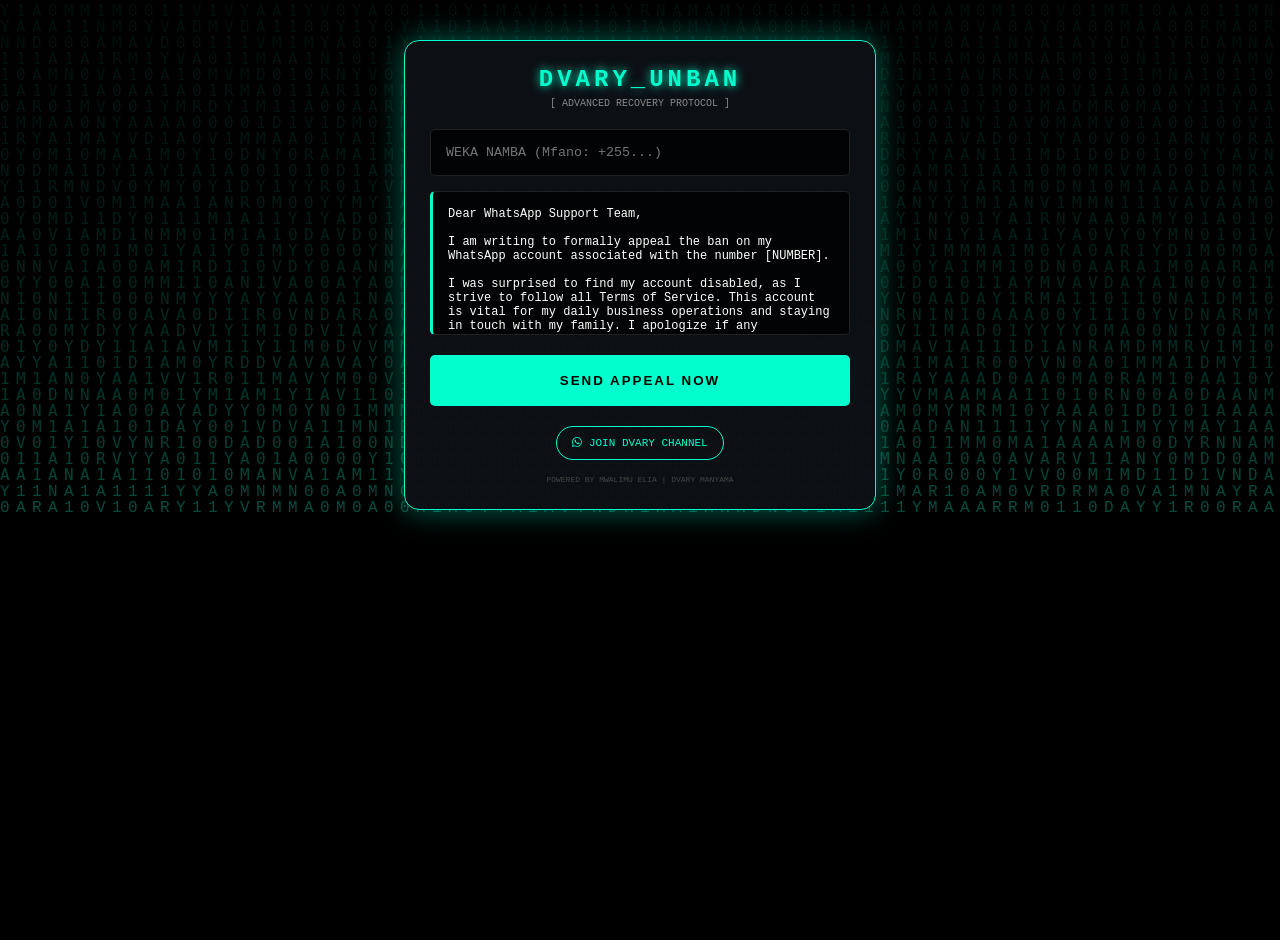
==== commit 1baaa05b: "Create index.html" ====
--- a/index.html
+++ b/index.html
@@ -3,63 +3,20 @@
 <head>
     <meta charset="UTF-8">
     <meta name="viewport" content="width=device-width, initial-scale=1.0">
-    <title>DVARY UNBAN | MATRIX SYSTEM</title>
+    <title>DVARY UNBAN | PRO APPEAL</title>
     <link rel="stylesheet" href="https://cdnjs.cloudflare.com/ajax/libs/font-awesome/6.4.0/css/all.min.css">
     <style>
         :root { --neon: #00ffcc; --bg: #000; }
-        
-        body { 
-            background-color: var(--bg); 
-            color: var(--neon); 
-            font-family: 'Share Tech Mono', monospace; 
-            margin: 0; overflow: hidden; height: 100vh;
-        }
-
-        /* MATRIX CANVAS */
-        #matrix {
-            position: fixed; top: 0; left: 0;
-            width: 100%; height: 100%;
-            z-index: -1; opacity: 0.3;
-        }
-
-        .container {
-            position: relative; z-index: 10;
-            max-width: 400px; margin: 50px auto; 
-            background: rgba(13, 17, 23, 0.9); 
-            padding: 30px; border-radius: 15px; 
-            border: 1px solid var(--neon);
-            box-shadow: 0 0 25px rgba(0, 255, 204, 0.4);
-            text-align: center;
-        }
-
-        .logo { font-size: 26px; font-weight: bold; letter-spacing: 5px; margin-bottom: 5px; text-shadow: 0 0 10px var(--neon); }
-        .subtitle { font-size: 10px; color: #888; margin-bottom: 25px; }
-
-        input, textarea {
-            width: 100%; padding: 12px; background: rgba(0,0,0,0.8); 
-            border: 1px solid #222; color: #fff; border-radius: 5px; 
-            margin-bottom: 15px; box-sizing: border-box; outline: none;
-            font-family: 'Share Tech Mono', monospace;
-        }
-        input:focus { border-color: var(--neon); }
-
-        .btn-send {
-            width: 100%; padding: 15px; background: var(--neon); 
-            color: #000; border: none; border-radius: 5px; 
-            font-weight: 900; cursor: pointer; letter-spacing: 2px;
-            transition: 0.3s;
-        }
-        .btn-send:hover { background: #fff; box-shadow: 0 0 15px #fff; }
-
-        .channel-btn {
-            display: inline-block; margin-top: 25px; padding: 10px 20px;
-            border: 1px solid var(--neon); color: var(--neon);
-            text-decoration: none; font-size: 11px; border-radius: 20px;
-            transition: 0.3s;
-        }
-        .channel-btn:hover { background: var(--neon); color: #000; }
-
-        .footer { margin-top: 20px; font-size: 8px; color: #555; }
+        body { background-color: var(--bg); color: var(--neon); font-family: 'Share Tech Mono', monospace; margin: 0; overflow: hidden; height: 100vh; }
+        #matrix { position: fixed; top: 0; left: 0; width: 100%; height: 100%; z-index: -1; opacity: 0.3; }
+        .container { position: relative; z-index: 10; max-width: 420px; margin: 40px auto; background: rgba(13, 17, 23, 0.95); padding: 25px; border-radius: 15px; border: 1px solid var(--neon); box-shadow: 0 0 30px rgba(0, 255, 204, 0.4); text-align: center; }
+        .logo { font-size: 24px; font-weight: bold; letter-spacing: 4px; margin-bottom: 5px; text-shadow: 0 0 10px var(--neon); }
+        .subtitle { font-size: 10px; color: #888; margin-bottom: 20px; }
+        input { width: 100%; padding: 15px; background: rgba(0,0,0,0.8); border: 1px solid #222; color: #fff; border-radius: 5px; margin-bottom: 15px; box-sizing: border-box; outline: none; font-family: inherit; }
+        textarea { width: 100%; padding: 15px; background: rgba(0,0,0,0.8); border: 1px solid #222; color: #fff; border-radius: 5px; margin-bottom: 15px; box-sizing: border-box; outline: none; font-family: inherit; font-size: 12px; resize: none; border-left: 3px solid var(--neon); }
+        .btn-send { width: 100%; padding: 18px; background: var(--neon); color: #000; border: none; border-radius: 5px; font-weight: 900; cursor: pointer; letter-spacing: 2px; }
+        .channel-link { display: inline-block; margin-top: 20px; padding: 10px 15px; border: 1px solid var(--neon); color: var(--neon); text-decoration: none; font-size: 11px; border-radius: 20px; }
+        .footer { margin-top: 15px; font-size: 8px; color: #444; }
     </style>
 </head>
 <body>
@@ -68,43 +25,46 @@
 
     <div class="container">
         <div class="logo">DVARY_UNBAN</div>
-        <div class="subtitle">[ PROTOCOL: WA_RECOVERY_v1.6 ]</div>
+        <div class="subtitle">[ ADVANCED RECOVERY PROTOCOL ]</div>
 
-        <input type="text" id="phoneNumber" placeholder="NAMBA (Mfano: +255745...)">
+        <input type="text" id="phoneNumber" placeholder="WEKA NAMBA (Mfano: +255...)">
         
-        <textarea id="appealMsg" rows="5" readonly>
-Dear WhatsApp Support,
-My account (+[NUMBER]) is banned. I strictly follow your TOS. Please investigate and restore my access.
-Thanks.</textarea>
+        <textarea id="appealMsg" rows="8" readonly>
+Dear WhatsApp Support Team,
 
-        <button class="btn-send" onclick="sendEmail()">UNBAN NOW</button>
+I am writing to formally appeal the ban on my WhatsApp account associated with the number [NUMBER]. 
 
-        <a href="https://whatsapp.com/channel/0029VbCRC9b5fM5cruU8PF2M" class="channel-btn" target="_blank">
+I was surprised to find my account disabled, as I strive to follow all Terms of Service. This account is vital for my daily business operations and staying in touch with my family. I apologize if any unintentional activity caused a flag in your system.
+
+Please re-examine my account status and restore it. I value your platform and will ensure full compliance moving forward.
+
+Thank you for your assistance.</textarea>
+
+        <button class="btn-send" onclick="sendEmail()">SEND APPEAL NOW</button>
+
+        <a href="https://whatsapp.com/channel/0029VbCRC9b5fM5cruU8PF2M" class="channel-link" target="_blank">
             <i class="fab fa-whatsapp"></i> JOIN DVARY CHANNEL
         </a>
 
-        <div class="footer">SYSTEM BY MWALIMU ELIA | SECURED</div>
+        <div class="footer">POWERED BY MWALIMU ELIA | DVARY MANYAMA</div>
     </div>
 
     <script>
-        // MATRIX EFFECT LOGIC
+        // Matrix Effect
         const canvas = document.getElementById('matrix');
         const ctx = canvas.getContext('2d');
-
         canvas.width = window.innerWidth;
         canvas.height = window.innerHeight;
-
-        const letters = "ABCDEFGHIJKLMNOPQRSTUVWXYZ0123456789@#$%^&*()*&^%";
+        const letters = "0101DVARYMANYAMA0101";
         const fontSize = 16;
         const columns = canvas.width / fontSize;
         const drops = Array(Math.floor(columns)).fill(1);
 
-        function drawMatrix() {
+        function draw() {
             ctx.fillStyle = "rgba(0, 0, 0, 0.05)";
             ctx.fillRect(0, 0, canvas.width, canvas.height);
             ctx.fillStyle = "#00ffcc";
             ctx.font = fontSize + "px monospace";
-
             for (let i = 0; i < drops.length; i++) {
                 const text = letters.charAt(Math.floor(Math.random() * letters.length));
                 ctx.fillText(text, i * fontSize, drops[i] * fontSize);
@@ -112,19 +72,21 @@
                 drops[i]++;
             }
         }
-        setInterval(drawMatrix, 35);
+        setInterval(draw, 35);
 
-        // SEND EMAIL LOGIC
+        // Email Logic
         function sendEmail() {
             const number = document.getElementById('phoneNumber').value;
-            if(!number || number.length < 5) return alert("Weka namba sahihi!");
+            if(!number || number.length < 5) return alert("Mwalimu, weka namba kamili kwanza!");
 
             const email = "support@whatsapp.com";
-            const subject = "Account Ban Appeal: " + number;
-            let bodyText = document.getElementById('appealMsg').value.replace("+[NUMBER]", number);
+            const subject = "Account Access Issue - " + number;
+            let bodyText = document.getElementById('appealMsg').value.replace("[NUMBER]", number);
             
+            // Inafungua Gmail moja kwa moja
             window.location.href = `mailto:${email}?subject=${encodeURIComponent(subject)}&body=${encodeURIComponent(bodyText)}`;
         }
     </script>
 </body>
 </html>
+
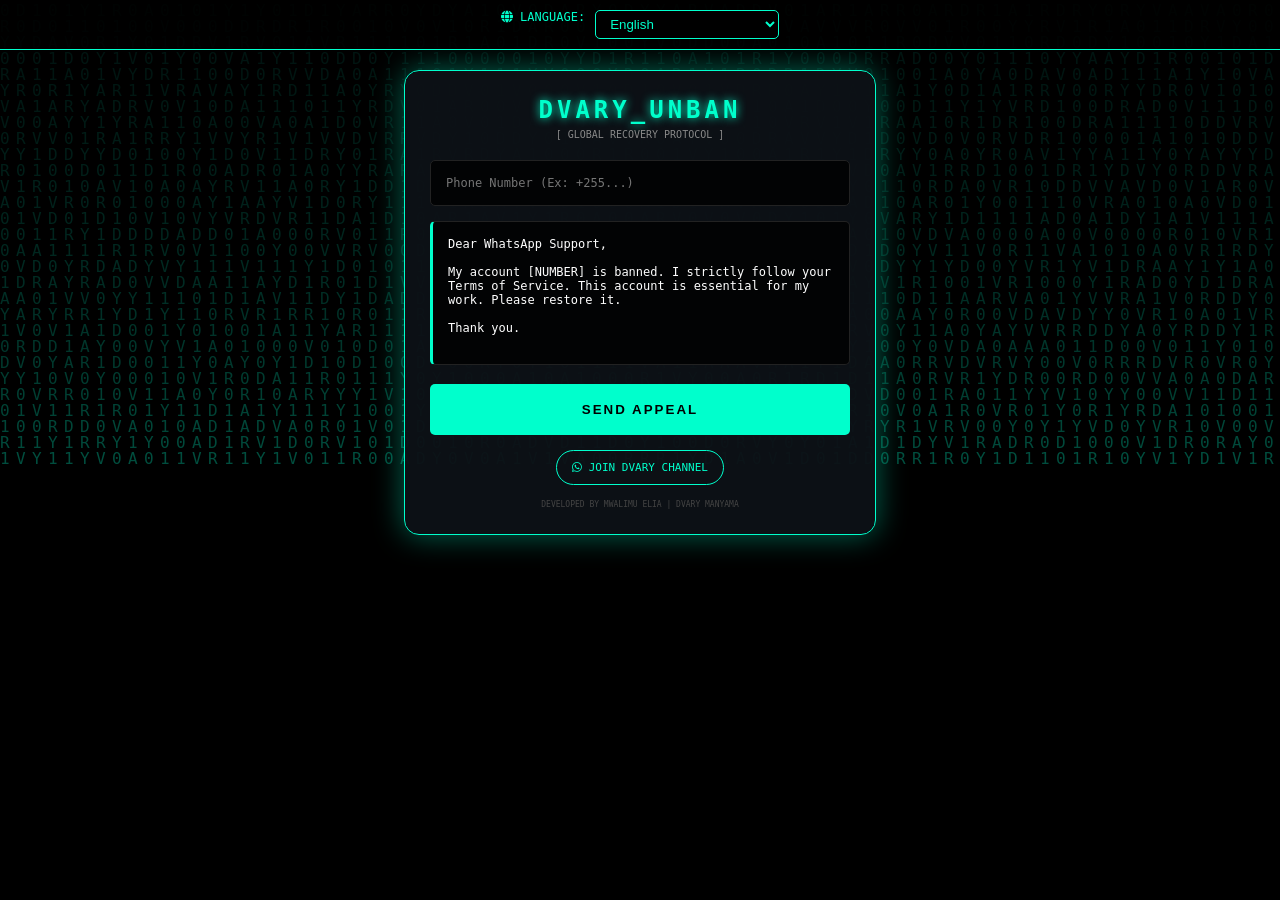
==== commit 10e129f5: "Update index.html" ====
--- a/index.html
+++ b/index.html
@@ -1,21 +1,27 @@
 <!DOCTYPE html>
-<html lang="sw">
+<html lang="en">
 <head>
     <meta charset="UTF-8">
     <meta name="viewport" content="width=device-width, initial-scale=1.0">
-    <title>DVARY UNBAN | PRO APPEAL</title>
+    <title>DVARY UNBAN | GLOBAL EDITION</title>
     <link rel="stylesheet" href="https://cdnjs.cloudflare.com/ajax/libs/font-awesome/6.4.0/css/all.min.css">
     <style>
-        :root { --neon: #00ffcc; --bg: #000; }
-        body { background-color: var(--bg); color: var(--neon); font-family: 'Share Tech Mono', monospace; margin: 0; overflow: hidden; height: 100vh; }
+        :root { --p: #00ffcc; --bg: #000; }
+        body { background: var(--bg); color: var(--p); font-family: 'Share Tech Mono', monospace; margin: 0; overflow: hidden; height: 100vh; }
         #matrix { position: fixed; top: 0; left: 0; width: 100%; height: 100%; z-index: -1; opacity: 0.3; }
-        .container { position: relative; z-index: 10; max-width: 420px; margin: 40px auto; background: rgba(13, 17, 23, 0.95); padding: 25px; border-radius: 15px; border: 1px solid var(--neon); box-shadow: 0 0 30px rgba(0, 255, 204, 0.4); text-align: center; }
-        .logo { font-size: 24px; font-weight: bold; letter-spacing: 4px; margin-bottom: 5px; text-shadow: 0 0 10px var(--neon); }
-        .subtitle { font-size: 10px; color: #888; margin-bottom: 20px; }
-        input { width: 100%; padding: 15px; background: rgba(0,0,0,0.8); border: 1px solid #222; color: #fff; border-radius: 5px; margin-bottom: 15px; box-sizing: border-box; outline: none; font-family: inherit; }
-        textarea { width: 100%; padding: 15px; background: rgba(0,0,0,0.8); border: 1px solid #222; color: #fff; border-radius: 5px; margin-bottom: 15px; box-sizing: border-box; outline: none; font-family: inherit; font-size: 12px; resize: none; border-left: 3px solid var(--neon); }
-        .btn-send { width: 100%; padding: 18px; background: var(--neon); color: #000; border: none; border-radius: 5px; font-weight: 900; cursor: pointer; letter-spacing: 2px; }
-        .channel-link { display: inline-block; margin-top: 20px; padding: 10px 15px; border: 1px solid var(--neon); color: var(--neon); text-decoration: none; font-size: 11px; border-radius: 20px; }
+        
+        /* LANGUAGE SELECTOR */
+        .lang-bar { position: relative; z-index: 100; background: rgba(0,0,0,0.8); padding: 10px; display: flex; justify-content: center; border-bottom: 1px solid var(--p); }
+        select { background: #000; color: var(--p); border: 1px solid var(--p); padding: 5px 10px; border-radius: 5px; outline: none; cursor: pointer; }
+
+        .container { position: relative; z-index: 10; max-width: 420px; margin: 20px auto; background: rgba(13, 17, 23, 0.95); padding: 25px; border-radius: 15px; border: 1px solid var(--p); box-shadow: 0 0 30px rgba(0, 255, 204, 0.4); text-align: center; }
+        .logo { font-size: 24px; font-weight: bold; letter-spacing: 4px; margin-bottom: 5px; text-shadow: 0 0 10px var(--p); }
+        
+        input, textarea { width: 100%; padding: 15px; background: rgba(0,0,0,0.8); border: 1px solid #222; color: #fff; border-radius: 5px; margin-bottom: 15px; box-sizing: border-box; outline: none; font-family: inherit; font-size: 12px; }
+        textarea { border-left: 3px solid var(--p); resize: none; }
+        
+        .btn-send { width: 100%; padding: 18px; background: var(--p); color: #000; border: none; border-radius: 5px; font-weight: 900; cursor: pointer; letter-spacing: 2px; }
+        .channel-link { display: inline-block; margin-top: 15px; padding: 10px 15px; border: 1px solid var(--p); color: var(--p); text-decoration: none; font-size: 11px; border-radius: 20px; }
         .footer { margin-top: 15px; font-size: 8px; color: #444; }
     </style>
 </head>
@@ -23,48 +29,79 @@
 
     <canvas id="matrix"></canvas>
 
+    <div class="lang-bar">
+        <label style="font-size: 12px; margin-right: 10px;"><i class="fas fa-globe"></i> LANGUAGE:</label>
+        <select id="langSwitch" onchange="changeLang()">
+            <option value="en">English</option>
+            <option value="sw">Kiswahili</option>
+            <option value="ar">العربية (Arabic)</option>
+            <option value="fr">Français (French)</option>
+            <option value="pt">Português (Portuguese)</option>
+            <option value="es">Español (Spanish)</option>
+            <option value="hi">हिन्दी (Hindi)</option>
+            <option value="id">Indonesia</option>
+        </select>
+    </div>
+
     <div class="container">
         <div class="logo">DVARY_UNBAN</div>
-        <div class="subtitle">[ ADVANCED RECOVERY PROTOCOL ]</div>
+        <div id="status_text" style="font-size: 10px; color: #888; margin-bottom: 20px;">[ GLOBAL RECOVERY PROTOCOL ]</div>
 
-        <input type="text" id="phoneNumber" placeholder="WEKA NAMBA (Mfano: +255...)">
+        <input type="text" id="phoneNumber" placeholder="Phone Number (Ex: +255...)">
         
-        <textarea id="appealMsg" rows="8" readonly>
-Dear WhatsApp Support Team,
+        <textarea id="appealMsg" rows="8" readonly></textarea>
 
-I am writing to formally appeal the ban on my WhatsApp account associated with the number [NUMBER]. 
-
-I was surprised to find my account disabled, as I strive to follow all Terms of Service. This account is vital for my daily business operations and staying in touch with my family. I apologize if any unintentional activity caused a flag in your system.
-
-Please re-examine my account status and restore it. I value your platform and will ensure full compliance moving forward.
-
-Thank you for your assistance.</textarea>
-
-        <button class="btn-send" onclick="sendEmail()">SEND APPEAL NOW</button>
+        <button class="btn-send" id="btn_text" onclick="sendEmail()">SEND APPEAL</button>
 
         <a href="https://whatsapp.com/channel/0029VbCRC9b5fM5cruU8PF2M" class="channel-link" target="_blank">
             <i class="fab fa-whatsapp"></i> JOIN DVARY CHANNEL
         </a>
 
-        <div class="footer">POWERED BY MWALIMU ELIA | DVARY MANYAMA</div>
+        <div class="footer">DEVELOPED BY MWALIMU ELIA | DVARY MANYAMA</div>
     </div>
 
     <script>
-        // Matrix Effect
+        const translations = {
+            en: { status: "[ GLOBAL RECOVERY PROTOCOL ]", btn: "SEND APPEAL", placeholder: "Phone Number (Ex: +255...)", msg: "Dear WhatsApp Support,\n\nMy account [NUMBER] is banned. I strictly follow your Terms of Service. This account is essential for my work. Please restore it.\n\nThank you." },
+            sw: { status: "[ MFUMO WA KUFUNGUA NAMBA ]", btn: "TUMA MAOMBI", placeholder: "Namba ya Simu (Mfano: +255...)", msg: "Habari WhatsApp Support,\n\nNamba yangu [NUMBER] imefungwa. Ninafuata sheria zenu zote. Namba hii ni muhimu kwa mawasiliano yangu ya kazi na familia. Tafadhali nifungulieni.\n\nAsante." },
+            ar: { status: "[ بروتوكول الاسترداد العالمي ]", btn: "إرسال الطلب", placeholder: "رقم الهاتف (مثال: +255...)", msg: "عزيزي دعم واتساب،\n\nتم حظر حسابي [NUMBER]. أنا ألتزم بشروط الخدمة الخاصة بكم. هذا الحساب ضروري لعملي. يرجى استعادته.\n\nشكرًا لك." },
+            fr: { status: "[ PROTOCOLE DE RÉCUPÉRATION ]", btn: "ENVOYER L'APPEL", placeholder: "Numéro (Ex: +255...)", msg: "Cher support WhatsApp,\n\nMon compte [NUMBER] est banni. Je respecte vos conditions. Ce compte est essentiel pour mon travail. Merci de le restaurer.\n\nCordialement." },
+            pt: { status: "[ PROTOCOLO DE RECUPERAÇÃO ]", btn: "ENVIAR APELO", placeholder: "Número (Ex: +255...)", msg: "Prezado suporte do WhatsApp,\n\nMinha conta [NUMBER] foi banida. Sigo todos os termos de serviço. Esta conta é essencial para meu trabalho. Por favor, restaure-a.\n\nObrigado." },
+            es: { status: "[ PROTOCOLO DE RECUPERACIÓN ]", btn: "ENVIAR APELACIÓN", placeholder: "Número (Ej: +255...)", msg: "Estimado soporte de WhatsApp,\n\nMi cuenta [NUMBER] ha sido bloqueada. Sigo sus términos de servicio. Esta cuenta es vital para mi trabajo. Por favor, restáurela.\n\nGracias." },
+            hi: { status: "[ रिकवरी प्रोटोकॉल ]", btn: "अपील भेजें", placeholder: "फ़ोन नंबर (उदा: +255...)", msg: "प्रिय व्हाट्सएप सपोर्ट,\n\nमेरा खाता [NUMBER] प्रतिबंधित कर दिया गया है। मैं आपकी सेवा की शर्तों का पालन करता हूँ। यह खाता मेरे काम के लिए आवश्यक है। कृपया इसे बहाल करें।\n\nधन्यवाद।" },
+            id: { status: "[ PROTOKOL PEMULIHAN ]", btn: "KIRIM BANDING", placeholder: "Nomor Telepon (Contoh: +255...)", msg: "Dukungan WhatsApp yang terhormat,\n\nAkun saya [NUMBER] diblokir. Saya mematuhi semua ketentuan layanan. Akun ini penting untuk pekerjaan saya. Mohon dipulihkan.\n\nTerima kasih." }
+        };
+
+        function changeLang() {
+            const lang = document.getElementById('langSwitch').value;
+            const data = translations[lang];
+            document.getElementById('status_text').innerText = data.status;
+            document.getElementById('btn_text').innerText = data.btn;
+            document.getElementById('phoneNumber').placeholder = data.placeholder;
+            document.getElementById('appealMsg').value = data.msg;
+        }
+
+        function sendEmail() {
+            const number = document.getElementById('phoneNumber').value;
+            const lang = document.getElementById('langSwitch').value;
+            if(!number || number.length < 5) return alert("Please enter valid number!");
+
+            const email = "support@whatsapp.com";
+            const subject = "Account Access Issue - " + number;
+            let bodyText = translations[lang].msg.replace("[NUMBER]", number);
+            window.location.href = `mailto:${email}?subject=${encodeURIComponent(subject)}&body=${encodeURIComponent(bodyText)}`;
+        }
+
+        // Run Matrix & Initial Lang
+        changeLang();
         const canvas = document.getElementById('matrix');
         const ctx = canvas.getContext('2d');
-        canvas.width = window.innerWidth;
-        canvas.height = window.innerHeight;
-        const letters = "0101DVARYMANYAMA0101";
-        const fontSize = 16;
-        const columns = canvas.width / fontSize;
+        canvas.width = window.innerWidth; canvas.height = window.innerHeight;
+        const letters = "01DVARY01"; const fontSize = 16; const columns = canvas.width / fontSize;
         const drops = Array(Math.floor(columns)).fill(1);
-
         function draw() {
-            ctx.fillStyle = "rgba(0, 0, 0, 0.05)";
-            ctx.fillRect(0, 0, canvas.width, canvas.height);
-            ctx.fillStyle = "#00ffcc";
-            ctx.font = fontSize + "px monospace";
+            ctx.fillStyle = "rgba(0, 0, 0, 0.05)"; ctx.fillRect(0, 0, canvas.width, canvas.height);
+            ctx.fillStyle = "#00ffcc"; ctx.font = fontSize + "px monospace";
             for (let i = 0; i < drops.length; i++) {
                 const text = letters.charAt(Math.floor(Math.random() * letters.length));
                 ctx.fillText(text, i * fontSize, drops[i] * fontSize);
@@ -73,20 +110,6 @@
             }
         }
         setInterval(draw, 35);
-
-        // Email Logic
-        function sendEmail() {
-            const number = document.getElementById('phoneNumber').value;
-            if(!number || number.length < 5) return alert("Mwalimu, weka namba kamili kwanza!");
-
-            const email = "support@whatsapp.com";
-            const subject = "Account Access Issue - " + number;
-            let bodyText = document.getElementById('appealMsg').value.replace("[NUMBER]", number);
-            
-            // Inafungua Gmail moja kwa moja
-            window.location.href = `mailto:${email}?subject=${encodeURIComponent(subject)}&body=${encodeURIComponent(bodyText)}`;
-        }
     </script>
 </body>
 </html>
-
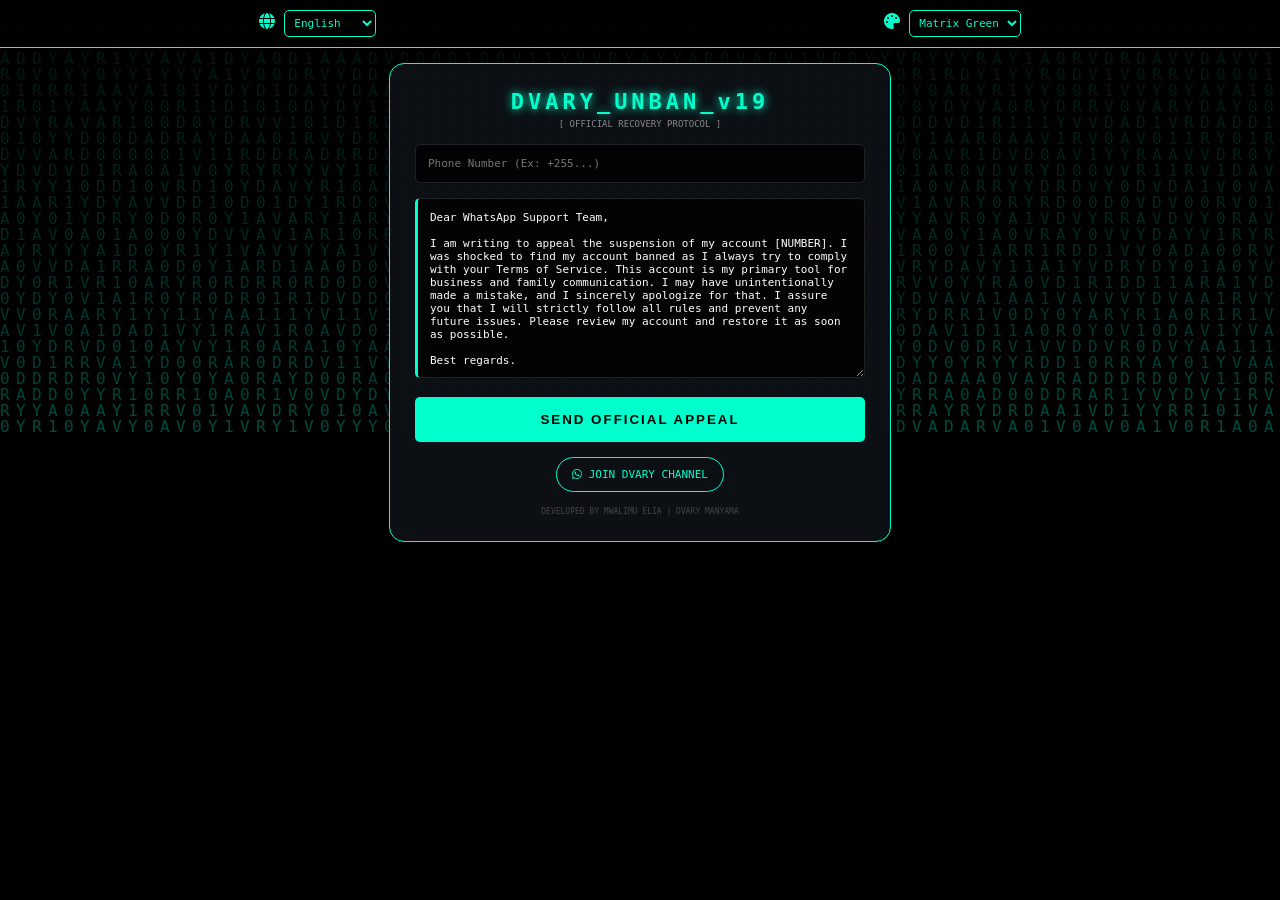
==== commit f0587453: "Create index.html" ====
--- a/index.html
+++ b/index.html
@@ -3,24 +3,24 @@
 <head>
     <meta charset="UTF-8">
     <meta name="viewport" content="width=device-width, initial-scale=1.0">
-    <title>DVARY UNBAN | GLOBAL EDITION</title>
+    <title>DVARY UNBAN MASTER | V19 PRO</title>
     <link rel="stylesheet" href="https://cdnjs.cloudflare.com/ajax/libs/font-awesome/6.4.0/css/all.min.css">
     <style>
         :root { --p: #00ffcc; --bg: #000; }
-        body { background: var(--bg); color: var(--p); font-family: 'Share Tech Mono', monospace; margin: 0; overflow: hidden; height: 100vh; }
+        body { background: var(--bg); color: var(--p); font-family: 'Share Tech Mono', monospace; margin: 0; overflow: hidden; height: 100vh; transition: 0.5s; }
         #matrix { position: fixed; top: 0; left: 0; width: 100%; height: 100%; z-index: -1; opacity: 0.3; }
         
-        /* LANGUAGE SELECTOR */
-        .lang-bar { position: relative; z-index: 100; background: rgba(0,0,0,0.8); padding: 10px; display: flex; justify-content: center; border-bottom: 1px solid var(--p); }
-        select { background: #000; color: var(--p); border: 1px solid var(--p); padding: 5px 10px; border-radius: 5px; outline: none; cursor: pointer; }
+        /* TOP CONTROLS */
+        .controls { position: relative; z-index: 100; background: rgba(0,0,0,0.8); padding: 10px; display: flex; justify-content: space-around; border-bottom: 1px solid var(--p); flex-wrap: wrap; gap: 10px; }
+        select { background: #000; color: var(--p); border: 1px solid var(--p); padding: 5px; border-radius: 5px; outline: none; cursor: pointer; font-family: inherit; font-size: 11px; }
 
-        .container { position: relative; z-index: 10; max-width: 420px; margin: 20px auto; background: rgba(13, 17, 23, 0.95); padding: 25px; border-radius: 15px; border: 1px solid var(--p); box-shadow: 0 0 30px rgba(0, 255, 204, 0.4); text-align: center; }
-        .logo { font-size: 24px; font-weight: bold; letter-spacing: 4px; margin-bottom: 5px; text-shadow: 0 0 10px var(--p); }
+        .container { position: relative; z-index: 10; max-width: 450px; margin: 15px auto; background: rgba(13, 17, 23, 0.95); padding: 25px; border-radius: 15px; border: 1px solid var(--p); box-shadow: 0 0 30px rgba(0, 0, 0, 0.5); text-align: center; max-height: 85vh; overflow-y: auto; }
+        .logo { font-size: 22px; font-weight: bold; letter-spacing: 4px; margin-bottom: 5px; text-shadow: 0 0 10px var(--p); }
         
-        input, textarea { width: 100%; padding: 15px; background: rgba(0,0,0,0.8); border: 1px solid #222; color: #fff; border-radius: 5px; margin-bottom: 15px; box-sizing: border-box; outline: none; font-family: inherit; font-size: 12px; }
-        textarea { border-left: 3px solid var(--p); resize: none; }
+        input, textarea { width: 100%; padding: 12px; background: rgba(0,0,0,0.8); border: 1px solid #222; color: #fff; border-radius: 5px; margin-bottom: 15px; box-sizing: border-box; outline: none; font-family: inherit; font-size: 11px; }
+        textarea { border-left: 3px solid var(--p); height: 180px; text-align: left; }
         
-        .btn-send { width: 100%; padding: 18px; background: var(--p); color: #000; border: none; border-radius: 5px; font-weight: 900; cursor: pointer; letter-spacing: 2px; }
+        .btn-send { width: 100%; padding: 15px; background: var(--p); color: #000; border: none; border-radius: 5px; font-weight: 900; cursor: pointer; letter-spacing: 2px; }
         .channel-link { display: inline-block; margin-top: 15px; padding: 10px 15px; border: 1px solid var(--p); color: var(--p); text-decoration: none; font-size: 11px; border-radius: 20px; }
         .footer { margin-top: 15px; font-size: 8px; color: #444; }
     </style>
@@ -29,29 +29,36 @@
 
     <canvas id="matrix"></canvas>
 
-    <div class="lang-bar">
-        <label style="font-size: 12px; margin-right: 10px;"><i class="fas fa-globe"></i> LANGUAGE:</label>
-        <select id="langSwitch" onchange="changeLang()">
-            <option value="en">English</option>
-            <option value="sw">Kiswahili</option>
-            <option value="ar">العربية (Arabic)</option>
-            <option value="fr">Français (French)</option>
-            <option value="pt">Português (Portuguese)</option>
-            <option value="es">Español (Spanish)</option>
-            <option value="hi">हिन्दी (Hindi)</option>
-            <option value="id">Indonesia</option>
-        </select>
+    <div class="controls">
+        <div>
+            <i class="fas fa-globe"></i>
+            <select id="langSwitch" onchange="changeContent()">
+                <option value="en">English</option>
+                <option value="sw">Kiswahili</option>
+                <option value="fr">French</option>
+                <option value="ar">Arabic</option>
+            </select>
+        </div>
+        <div>
+            <i class="fas fa-palette"></i>
+            <select id="themeSwitch" onchange="changeTheme()">
+                <option value="matrix">Matrix Green</option>
+                <option value="hacker">Hacker Red</option>
+                <option value="cyber">Cyber Blue</option>
+                <option value="gold">Gold Edition</option>
+            </select>
+        </div>
     </div>
 
     <div class="container">
-        <div class="logo">DVARY_UNBAN</div>
-        <div id="status_text" style="font-size: 10px; color: #888; margin-bottom: 20px;">[ GLOBAL RECOVERY PROTOCOL ]</div>
+        <div class="logo">DVARY_UNBAN_v19</div>
+        <div id="status_text" style="font-size: 9px; color: #888; margin-bottom: 15px;">[ SECURE RECOVERY SYSTEM ]</div>
 
         <input type="text" id="phoneNumber" placeholder="Phone Number (Ex: +255...)">
         
-        <textarea id="appealMsg" rows="8" readonly></textarea>
+        <textarea id="appealMsg" readonly></textarea>
 
-        <button class="btn-send" id="btn_text" onclick="sendEmail()">SEND APPEAL</button>
+        <button class="btn-send" id="btn_text" onclick="sendEmail()">SEND OFFICIAL APPEAL</button>
 
         <a href="https://whatsapp.com/channel/0029VbCRC9b5fM5cruU8PF2M" class="channel-link" target="_blank">
             <i class="fab fa-whatsapp"></i> JOIN DVARY CHANNEL
@@ -61,47 +68,77 @@
     </div>
 
     <script>
-        const translations = {
-            en: { status: "[ GLOBAL RECOVERY PROTOCOL ]", btn: "SEND APPEAL", placeholder: "Phone Number (Ex: +255...)", msg: "Dear WhatsApp Support,\n\nMy account [NUMBER] is banned. I strictly follow your Terms of Service. This account is essential for my work. Please restore it.\n\nThank you." },
-            sw: { status: "[ MFUMO WA KUFUNGUA NAMBA ]", btn: "TUMA MAOMBI", placeholder: "Namba ya Simu (Mfano: +255...)", msg: "Habari WhatsApp Support,\n\nNamba yangu [NUMBER] imefungwa. Ninafuata sheria zenu zote. Namba hii ni muhimu kwa mawasiliano yangu ya kazi na familia. Tafadhali nifungulieni.\n\nAsante." },
-            ar: { status: "[ بروتوكول الاسترداد العالمي ]", btn: "إرسال الطلب", placeholder: "رقم الهاتف (مثال: +255...)", msg: "عزيزي دعم واتساب،\n\nتم حظر حسابي [NUMBER]. أنا ألتزم بشروط الخدمة الخاصة بكم. هذا الحساب ضروري لعملي. يرجى استعادته.\n\nشكرًا لك." },
-            fr: { status: "[ PROTOCOLE DE RÉCUPÉRATION ]", btn: "ENVOYER L'APPEL", placeholder: "Numéro (Ex: +255...)", msg: "Cher support WhatsApp,\n\nMon compte [NUMBER] est banni. Je respecte vos conditions. Ce compte est essentiel pour mon travail. Merci de le restaurer.\n\nCordialement." },
-            pt: { status: "[ PROTOCOLO DE RECUPERAÇÃO ]", btn: "ENVIAR APELO", placeholder: "Número (Ex: +255...)", msg: "Prezado suporte do WhatsApp,\n\nMinha conta [NUMBER] foi banida. Sigo todos os termos de serviço. Esta conta é essencial para meu trabalho. Por favor, restaure-a.\n\nObrigado." },
-            es: { status: "[ PROTOCOLO DE RECUPERACIÓN ]", btn: "ENVIAR APELACIÓN", placeholder: "Número (Ej: +255...)", msg: "Estimado soporte de WhatsApp,\n\nMi cuenta [NUMBER] ha sido bloqueada. Sigo sus términos de servicio. Esta cuenta es vital para mi trabajo. Por favor, restáurela.\n\nGracias." },
-            hi: { status: "[ रिकवरी प्रोटोकॉल ]", btn: "अपील भेजें", placeholder: "फ़ोन नंबर (उदा: +255...)", msg: "प्रिय व्हाट्सएप सपोर्ट,\n\nमेरा खाता [NUMBER] प्रतिबंधित कर दिया गया है। मैं आपकी सेवा की शर्तों का पालन करता हूँ। यह खाता मेरे काम के लिए आवश्यक है। कृपया इसे बहाल करें।\n\nधन्यवाद।" },
-            id: { status: "[ PROTOKOL PEMULIHAN ]", btn: "KIRIM BANDING", placeholder: "Nomor Telepon (Contoh: +255...)", msg: "Dukungan WhatsApp yang terhormat,\n\nAkun saya [NUMBER] diblokir. Saya mematuhi semua ketentuan layanan. Akun ini penting untuk pekerjaan saya. Mohon dipulihkan.\n\nTerima kasih." }
+        const content = {
+            en: {
+                status: "[ OFFICIAL RECOVERY PROTOCOL ]",
+                btn: "SEND OFFICIAL APPEAL",
+                placeholder: "Phone Number (Ex: +255...)",
+                msg: "Dear WhatsApp Support Team,\n\nI am writing to appeal the suspension of my account [NUMBER]. I was shocked to find my account banned as I always try to comply with your Terms of Service. This account is my primary tool for business and family communication. I may have unintentionally made a mistake, and I sincerely apologize for that. I assure you that I will strictly follow all rules and prevent any future issues. Please review my account and restore it as soon as possible.\n\nBest regards."
+            },
+            sw: {
+                status: "[ MFUMO RASMI WA KUREJESHA NAMBA ]",
+                btn: "TUMA MAOMBI RASMI",
+                placeholder: "Namba ya Simu (Mfano: +255...)",
+                msg: "Ndugu Timu ya Huduma ya WhatsApp,\n\nNinaandika barua hii kuomba kurejeshewa akaunti yangu [NUMBER]. Nimeshtushwa na kufungiwa kwa akaunti hii kwani nimekuwa nikijitahidi kufuata sheria zenu. Akaunti hii ni muhimu sana kwa shughuli zangu za kila siku na mawasiliano ya familia. Huenda kuna kosa lilitokea bila kukusudia, na ninaomba radhi kwa hilo. Ninaahidi kufuata kanuni zenu zote kuanzia sasa. Tafadhali fanyeni mapitio na kunifungulia akaunti yangu.\n\nWako mtiifu."
+            },
+            fr: {
+                status: "[ PROTOCOLE DE RÉCUPÉRATION ]",
+                btn: "ENVOYER L'APPEL",
+                placeholder: "Numéro de téléphone",
+                msg: "Cher support WhatsApp,\n\nJe vous contacte pour contester la suspension de mon compte [NUMBER]. Je respecte scrupuleusement vos conditions d'utilisation. Ce compte est indispensable pour mon travail et mes contacts familiaux. Je m'excuse pour toute erreur involontaire. Je m'engage à respecter toutes vos règles à l'avenir. Merci de bien vouloir restaurer mon compte dès que possible.\n\nCordialement."
+            },
+            ar: {
+                status: "[ بروتوكول الاسترداد الرسمي ]",
+                btn: "إرسال طلب رسمي",
+                placeholder: "رقم الهاتف",
+                msg: "عزيزي فريق دعم واتساب،\n\nأكتب إليكم لاستئناف تعليق حسابي [NUMBER]. لقد صدمت عندما وجدت حسابي محظورًا لأنني أحاول دائمًا الالتزام بشروط الخدمة الخاصة بكم. هذا الحساب هو أداتي الأساسية للعمل والتواصل العائلي. يرجى مراجعة حسابي واستعادته في أقرب وقت ممكن.\n\nمع خالص التقدير."
+            }
         };
 
-        function changeLang() {
+        const themes = {
+            matrix: { color: "#00ffcc", bg: "#000" },
+            hacker: { color: "#ff003c", bg: "#000" },
+            cyber: { color: "#00ccff", bg: "#050810" },
+            gold: { color: "#ffcc00", bg: "#111" }
+        };
+
+        function changeContent() {
             const lang = document.getElementById('langSwitch').value;
-            const data = translations[lang];
+            const data = content[lang];
             document.getElementById('status_text').innerText = data.status;
             document.getElementById('btn_text').innerText = data.btn;
             document.getElementById('phoneNumber').placeholder = data.placeholder;
             document.getElementById('appealMsg').value = data.msg;
         }
 
+        function changeTheme() {
+            const theme = document.getElementById('themeSwitch').value;
+            const style = themes[theme];
+            document.documentElement.style.setProperty('--p', style.color);
+            document.documentElement.style.setProperty('--bg', style.bg);
+        }
+
         function sendEmail() {
             const number = document.getElementById('phoneNumber').value;
             const lang = document.getElementById('langSwitch').value;
-            if(!number || number.length < 5) return alert("Please enter valid number!");
-
+            if(!number || number.length < 5) return alert("Enter number!");
             const email = "support@whatsapp.com";
-            const subject = "Account Access Issue - " + number;
-            let bodyText = translations[lang].msg.replace("[NUMBER]", number);
+            const subject = "Question about my account - " + number;
+            let bodyText = content[lang].msg.replace("[NUMBER]", number);
             window.location.href = `mailto:${email}?subject=${encodeURIComponent(subject)}&body=${encodeURIComponent(bodyText)}`;
         }
 
-        // Run Matrix & Initial Lang
-        changeLang();
+        changeContent();
+        // Matrix Animation Logic
         const canvas = document.getElementById('matrix');
         const ctx = canvas.getContext('2d');
         canvas.width = window.innerWidth; canvas.height = window.innerHeight;
-        const letters = "01DVARY01"; const fontSize = 16; const columns = canvas.width / fontSize;
+        const letters = "DVARY01"; const fontSize = 16; const columns = canvas.width / fontSize;
         const drops = Array(Math.floor(columns)).fill(1);
         function draw() {
             ctx.fillStyle = "rgba(0, 0, 0, 0.05)"; ctx.fillRect(0, 0, canvas.width, canvas.height);
-            ctx.fillStyle = "#00ffcc"; ctx.font = fontSize + "px monospace";
+            ctx.fillStyle = getComputedStyle(document.documentElement).getPropertyValue('--p');
+            ctx.font = fontSize + "px monospace";
             for (let i = 0; i < drops.length; i++) {
                 const text = letters.charAt(Math.floor(Math.random() * letters.length));
                 ctx.fillText(text, i * fontSize, drops[i] * fontSize);
@@ -113,3 +150,4 @@
     </script>
 </body>
 </html>
+
